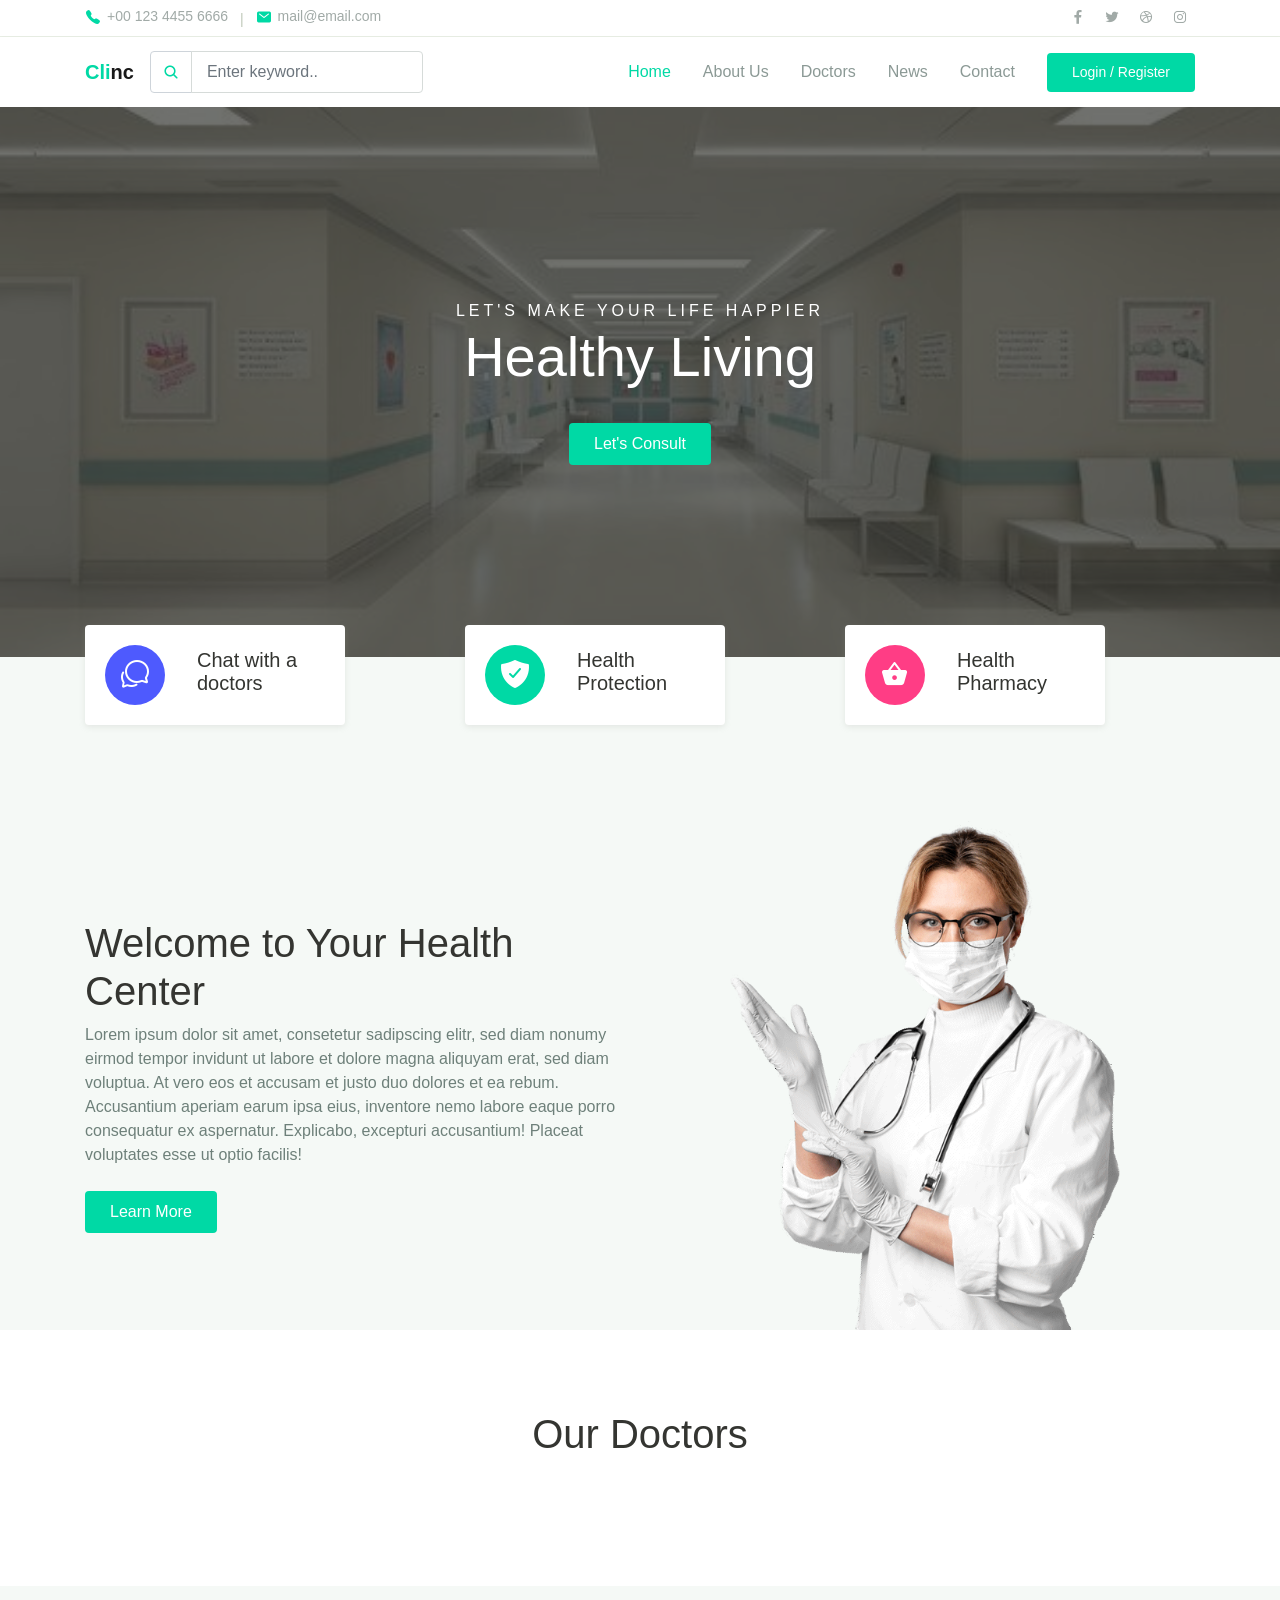
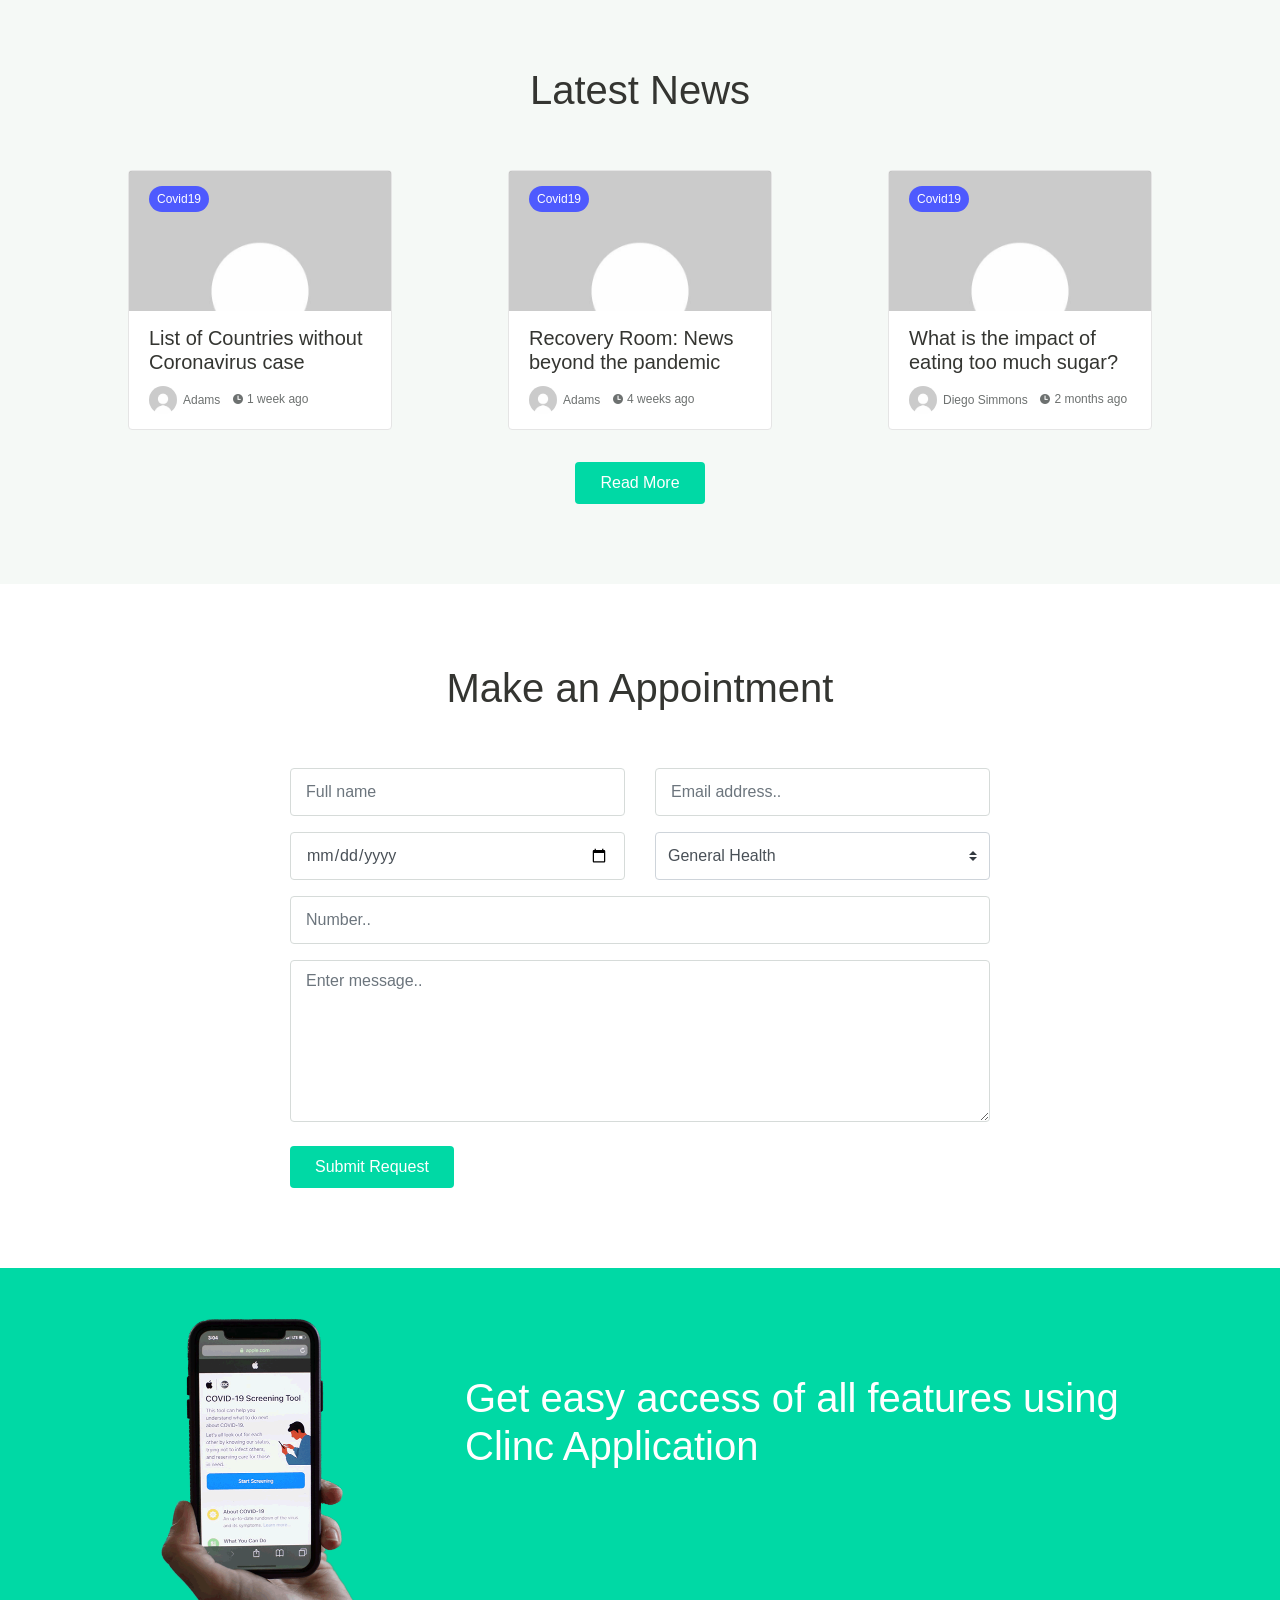
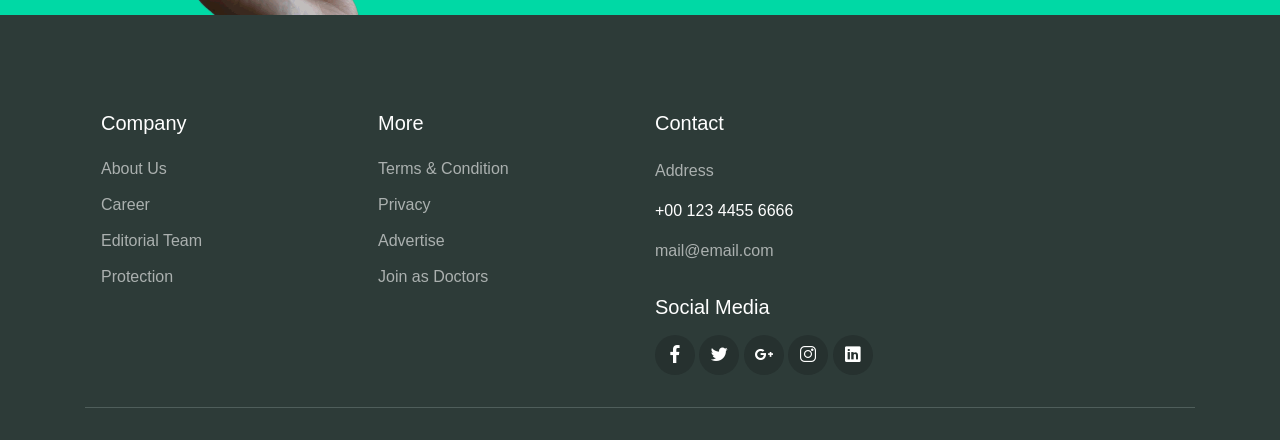
==== index.html @ 7d0ccd06 "Clinc" ====
<!DOCTYPE html>
<html lang="en">
<head>
  <meta charset="UTF-8">
  <meta name="viewport" content="width=device-width, initial-scale=1.0">

  <meta http-equiv="X-UA-Compatible" content="ie=edge">


  <title>Clinc</title>

  <link rel="stylesheet" href="./assets/css/maicons.css">

  <link rel="stylesheet" href="./assets/css/bootstrap.css">

  <link rel="stylesheet" href="./assets/vendor/owl-carousel/css/owl.carousel.css">

  <link rel="stylesheet" href="./assets/vendor/animate/animate.css">

  <link rel="stylesheet" href="./assets/css/theme.css">
</head>
<body>

  <!-- Back to top button -->
  <div class="back-to-top"></div>

  <header>
    <div class="topbar">
      <div class="container">
        <div class="row">
          <div class="col-sm-8 text-sm">
            <div class="site-info">
              <a href="#"><span class="mai-call text-primary"></span> +00 123 4455 6666</a>
              <span class="divider">|</span>
              <a href="#"><span class="mai-mail text-primary"></span> mail@email.com</a>
            </div>
          </div>
          <div class="col-sm-4 text-right text-sm">
            <div class="social-mini-button">
              <a href="#"><span class="mai-logo-facebook-f"></span></a>
              <a href="#"><span class="mai-logo-twitter"></span></a>
              <a href="#"><span class="mai-logo-dribbble"></span></a>
              <a href="#"><span class="mai-logo-instagram"></span></a>
            </div>
          </div>
        </div> <!-- .row -->
      </div> <!-- .container -->
    </div> <!-- .topbar -->

    <nav class="navbar navbar-expand-lg navbar-light shadow-sm">
      <div class="container">
        <a class="navbar-brand" href="#"><span class="text-primary">Cli</span>nc</a>

        <form action="#">
          <div class="input-group input-navbar">
            <div class="input-group-prepend">
              <span class="input-group-text" id="icon-addon1"><span class="mai-search"></span></span>
            </div>
            <input type="text" class="form-control" placeholder="Enter keyword.." aria-label="Username" aria-describedby="icon-addon1">
          </div>
        </form>

        <button class="navbar-toggler" type="button" data-toggle="collapse" data-target="#navbarSupport" aria-controls="navbarSupport" aria-expanded="false" aria-label="Toggle navigation">
          <span class="navbar-toggler-icon"></span>
        </button>

        <div class="collapse navbar-collapse" id="navbarSupport">
          <ul class="navbar-nav ml-auto">
            <li class="nav-item active">
              <a class="nav-link" href="index.html">Home</a>
            </li>
            <li class="nav-item">
              <a class="nav-link" href="#">About Us</a>
            </li>
            <li class="nav-item">
              <a class="nav-link" href="#" >Doctors</a>
            </li>
            <li class="nav-item">
              <a class="nav-link" href="#">News</a>
            </li>
            <li class="nav-item">
              <a class="nav-link" href="#">Contact</a>
            </li>
            <li class="nav-item">
              <a class="btn btn-primary ml-lg-3" href="#">Login / Register</a>
            </li>
          </ul>
        </div> <!-- .navbar-collapse -->
      </div> <!-- .container -->
    </nav>
  </header>

  <div class="page-hero bg-image overlay-dark" style="background-image: url(./assets/img/clinc.jpg);">
    <div class="hero-section">
      <div class="container text-center wow zoomIn">
        <span class="subhead">Let's make your life happier</span>
        <h1 class="display-4">Healthy Living</h1>
        <a href="#" class="btn btn-primary">Let's Consult</a>
      </div>
    </div>
  </div>


  <div class="bg-light">
    <div class="page-section py-3 mt-md-n5 custom-index">
      <div class="container">
        <div class="row justify-content-center">
          <div class="col-md-4 py-3 py-md-0">
            <div class="card-service wow fadeInUp">
              <div class="circle-shape bg-secondary text-white">
                <span class="mai-chatbubbles-outline"></span>
              </div>
              <p><span>Chat</span> with a doctors</p>
            </div>
          </div>
          <div class="col-md-4 py-3 py-md-0">
            <div class="card-service wow fadeInUp">
              <div class="circle-shape bg-primary text-white">
                <span class="mai-shield-checkmark"></span>
              </div>
              <p>Health Protection</p>
            </div>
          </div>
          <div class="col-md-4 py-3 py-md-0">
            <div class="card-service wow fadeInUp">
              <div class="circle-shape bg-accent text-white">
                <span class="mai-basket"></span>
              </div>
              <p>Health Pharmacy</p>
            </div>
          </div>
        </div>
      </div>
    </div> <!-- .page-section -->

    <div class="page-section pb-0">
      <div class="container">
        <div class="row align-items-center">
          <div class="col-lg-6 py-3 wow fadeInUp">
            <h1>Welcome to Your Health <br> Center</h1>
            <p class="text-grey mb-4">Lorem ipsum dolor sit amet, consetetur sadipscing elitr, sed diam nonumy eirmod tempor invidunt ut labore et dolore magna aliquyam erat, sed diam voluptua. At vero eos et accusam et justo duo dolores et ea rebum. Accusantium aperiam earum ipsa eius, inventore nemo labore eaque porro consequatur ex aspernatur. Explicabo, excepturi accusantium! Placeat voluptates esse ut optio facilis!</p>
            <a href="#" class="btn btn-primary">Learn More</a>
          </div>
          <div class="col-lg-6 wow fadeInRight" data-wow-delay="400ms">
            <div class="img-place custom-img-1">
              <img src="./assets/img/bg-doctor.png" alt="">
            </div>
          </div>
        </div>
      </div>
    </div> <!-- .bg-light -->
  </div> <!-- .bg-light -->

  <div class="page-section">
    <div class="container">
      <h1 class="text-center mb-5 wow fadeInUp">Our Doctors</h1>

      <div class="owl-carousel wow fadeInUp" id="doctorSlideshow">
        <div class="item">
          <div class="card-doctor">
            <div class="header">
              <img src="./assets/img/There's Nothing Progressive About Physician-Assisted Suicide.jpg" alt="">
              <div class="meta">
                <a href="#"><span class="mai-call"></span></a>
                <a href="#"><span class="mai-logo-whatsapp"></span></a>
              </div>
            </div>
            <div class="body">
              <p class="text-xl mb-0">Dr.Name</p>
              <span class="text-sm text-grey">Cardiology</span>
            </div>
          </div>
        </div>
        <div class="item">
          <div class="card-doctor">
            <div class="header">
              <img src="./assets/img/There's Nothing Progressive About Physician-Assisted Suicide.jpg" alt="">
              <div class="meta">
                <a href="#"><span class="mai-call"></span></a>
                <a href="#"><span class="mai-logo-whatsapp"></span></a>
              </div>
            </div>
            <div class="body">
              <p class="text-xl mb-0">Dr. Name</p>
              <span class="text-sm text-grey">Dental</span>
            </div>
          </div>
        </div>
        <div class="item">
          <div class="card-doctor">
            <div class="header">
              <img src="./assets/img/There's Nothing Progressive About Physician-Assisted Suicide.jpg" alt="">
              <div class="meta">
                <a href="#"><span class="mai-call"></span></a>
                <a href="#"><span class="mai-logo-whatsapp"></span></a>
              </div>
            </div>
            <div class="body">
              <p class="text-xl mb-0">Dr. Name</p>
              <span class="text-sm text-grey">General Health</span>
            </div>
          </div>
        </div>
        <div class="item">
          <div class="card-doctor">
            <div class="header">
              <img src="./assets/img/There's Nothing Progressive About Physician-Assisted Suicide.jpg" alt="">
              <div class="meta">
                <a href="#"><span class="mai-call"></span></a>
                <a href="#"><span class="mai-logo-whatsapp"></span></a>
              </div>
            </div>
            <div class="body">
              <p class="text-xl mb-0">Dr. Name</p>
              <span class="text-sm text-grey">General Health</span>
            </div>
          </div>
        </div>
        <div class="item">
          <div class="card-doctor">
            <div class="header">
              <img src="./assets/img/There's Nothing Progressive About Physician-Assisted Suicide.jpg" alt="">
              <div class="meta">
                <a href="#"><span class="mai-call"></span></a>
                <a href="#"><span class="mai-logo-whatsapp"></span></a>
              </div>
            </div>
            <div class="body">
              <p class="text-xl mb-0">Dr. Name</p>
              <span class="text-sm text-grey">General Health</span>
            </div>
          </div>
        </div>
      </div>
    </div>
  </div>

  <div class="page-section bg-light">
    <div class="container">
      <h1 class="text-center wow fadeInUp">Latest News</h1>
      <div class="row mt-5">
        <div class="col-lg-4 py-2 wow zoomIn">
          <div class="card-blog">
            <div class="header">
              <div class="post-category">
                <a href="#">Covid19</a>
              </div>
              <a href="#" class="post-thumb">
                <img src="./assets/img/profile.jfif" alt="">
              </a>
            </div>
            <div class="body">
              <h5 class="post-title"><a href="#">List of Countries without Coronavirus case</a></h5>
              <div class="site-info">
                <div class="avatar mr-2">
                  <div class="avatar-img">
                    <img src="./assets/img/profile.jfif" alt="">
                  </div>
                  <span> Adams</span>
                </div>
                <span class="mai-time"></span> 1 week ago
              </div>
            </div>
          </div>
        </div>
        <div class="col-lg-4 py-2 wow zoomIn">
          <div class="card-blog">
            <div class="header">
              <div class="post-category">
                <a href="#">Covid19</a>
              </div>
              <a href="#" class="post-thumb">
                <img src="./assets/img/profile.jfif" alt="">
              </a>
            </div>
            <div class="body">
              <h5 class="post-title"><a href="#">Recovery Room: News beyond the pandemic</a></h5>
              <div class="site-info">
                <div class="avatar mr-2">
                  <div class="avatar-img">
                    <img src="./assets/img/profile.jfif" alt="">
                  </div>
                  <span>Adams</span>
                </div>
                <span class="mai-time"></span> 4 weeks ago
              </div>
            </div>
          </div>
        </div>
        <div class="col-lg-4 py-2 wow zoomIn">
          <div class="card-blog">
            <div class="header">
              <div class="post-category">
                <a href="#">Covid19</a>
              </div>
              <a href="#" class="post-thumb">
                <img src="./assets/img/profile.jfif" alt="">
              </a>
            </div>
            <div class="body">
              <h5 class="post-title"><a href="#">What is the impact of eating too much sugar?</a></h5>
              <div class="site-info">
                <div class="avatar mr-2">
                  <div class="avatar-img">
                    <img src="./assets/img/profile.jfif" alt="">
                  </div>
                  <span>Diego Simmons</span>
                </div>
                <span class="mai-time"></span> 2 months ago
              </div>
            </div>
          </div>
        </div>

        <div class="col-12 text-center mt-4 wow zoomIn">
          <a href="#" class="btn btn-primary">Read More</a>
        </div>

      </div>
    </div>
  </div> <!-- .page-section -->

  <div class="page-section">
    <div class="container">
      <h1 class="text-center wow fadeInUp">Make an Appointment</h1>

      <form class="main-form">
        <div class="row mt-5 ">
          <div class="col-12 col-sm-6 py-2 wow fadeInLeft">
            <input type="text" class="form-control" placeholder="Full name">
          </div>
          <div class="col-12 col-sm-6 py-2 wow fadeInRight">
            <input type="text" class="form-control" placeholder="Email address..">
          </div>
          <div class="col-12 col-sm-6 py-2 wow fadeInLeft" data-wow-delay="300ms">
            <input type="date" class="form-control">
          </div>
          <div class="col-12 col-sm-6 py-2 wow fadeInRight" data-wow-delay="300ms">
            <select name="departement" id="departement" class="custom-select">
              <option value="general">General Health</option>
              <option value="cardiology">Cardiology</option>
              <option value="dental">Dental</option>
              <option value="neurology">Neurology</option>
              <option value="orthopaedics">Orthopaedics</option>
            </select>
          </div>
          <div class="col-12 py-2 wow fadeInUp" data-wow-delay="300ms">
            <input type="text" class="form-control" placeholder="Number..">
          </div>
          <div class="col-12 py-2 wow fadeInUp" data-wow-delay="300ms">
            <textarea name="message" id="message" class="form-control" rows="6" placeholder="Enter message.."></textarea>
          </div>
        </div>

        <button type="submit" class="btn btn-primary mt-3 wow zoomIn">Submit Request</button>
      </form>
    </div>
  </div> <!-- .page-section -->

  <div class="page-section banner-home bg-image" style="background-image: url(./assets/img/banner-pattern.svg);">
    <div class="container py-5 py-lg-0">
      <div class="row align-items-center">
        <div class="col-lg-4 wow zoomIn">
          <div class="img-banner d-none d-lg-block">
            <img src="./assets/img/mobile_app.png" alt="">
          </div>
        </div>
        <div class="col-lg-8 wow fadeInRight">
          <h1 class="font-weight-normal mb-3">Get easy access of all features using Clinc Application</h1>
          <a href="#"><img src="./assets/img/google_play.svg" alt=""></a>
          <a href="#" class="ml-2"><img src="./assets/img/app_store.svg" alt=""></a>
        </div>
      </div>
    </div>
  </div> <!-- .banner-home -->

  <footer class="page-footer">
    <div class="container">
      <div class="row px-md-3">
        <div class="col-sm-6 col-lg-3 py-3">
          <h5>Company</h5>
          <ul class="footer-menu">
            <li><a href="#">About Us</a></li>
            <li><a href="#">Career</a></li>
            <li><a href="#">Editorial Team</a></li>
            <li><a href="#">Protection</a></li>
          </ul>
        </div>
        <div class="col-sm-6 col-lg-3 py-3">
          <h5>More</h5>
          <ul class="footer-menu">
            <li><a href="#">Terms & Condition</a></li>
            <li><a href="#">Privacy</a></li>
            <li><a href="#">Advertise</a></li>
            <li><a href="#">Join as Doctors</a></li>
          </ul>
        </div>
       
        <div class="col-sm-6 col-lg-3 py-3">
          <h5>Contact</h5>
          <p class="footer-link mt-2">Address</p>
          <p>+00 123 4455 6666 </p>
          <a href="#" class="footer-link">mail@email.com</a>

          <h5 class="mt-3">Social Media</h5>
          <div class="footer-sosmed mt-3">
            <a href="#" ><span class="mai-logo-facebook-f"></span></a>
            <a href="#" ><span class="mai-logo-twitter"></span></a>
            <a href="#" ><span class="mai-logo-google-plus-g"></span></a>
            <a href="#" ><span class="mai-logo-instagram"></span></a>
            <a href="#" ><span class="mai-logo-linkedin"></span></a>
          </div>
        </div>
      </div>

      <hr>

   
    </div>
  </footer>

<script src="./assets/js/jquery-3.5.1.min.js"></script>

<script src="./assets/js/bootstrap.bundle.min.js"></script>

<script src="./assets/vendor/owl-carousel/js/owl.carousel.min.js"></script>

<script src="./assets/vendor/wow/wow.min.js"></script>

<script src="./assets/js/theme.js"></script>
  
</body>
</html>
---- assets/css/maicons.css ----
@font-face {
  font-family: 'maicons';
  src:  url('../fonts/maicons.eot?c9nlkl');
  src:  url('../fonts/maicons.eot?c9nlkl#iefix') format('embedded-opentype'),
    url('../fonts/maicons.ttf?c9nlkl') format('truetype'),
    url('../fonts/maicons.woff?c9nlkl') format('woff'),
    url('../fonts/maicons.svg?c9nlkl#maicons') format('svg');
  font-weight: normal;
  font-style: normal;
  font-display: block;
}

[class^="mai-"], [class*=" mai-"] {
  /* use !important to prevent issues with browser extensions that change fonts */
  font-family: 'maicons' !important;
  speak: none;
  font-style: normal;
  font-weight: normal;
  font-variant: normal;
  text-transform: none;
  line-height: 1;

  /* Better Font Rendering =========== */
  -webkit-font-smoothing: antialiased;
  -moz-osx-font-smoothing: grayscale;
}

.mai-add:before {
  content: "\e900";
}
.mai-add-circle:before {
  content: "\e901";
}
.mai-add-circle-outline:before {
  content: "\e902";
}
.mai-airplane:before {
  content: "\e903";
}
.mai-airplane-outline:before {
  content: "\e904";
}
.mai-alarm:before {
  content: "\e905";
}
.mai-alarm-outline:before {
  content: "\e906";
}
.mai-albums:before {
  content: "\e907";
}
.mai-albums-outline:before {
  content: "\e908";
}
.mai-alert:before {
  content: "\e909";
}
.mai-alert-circle:before {
  content: "\e90a";
}
.mai-alert-circle-outline:before {
  content: "\e90b";
}
.mai-analytics:before {
  content: "\e90c";
}
.mai-analytics-outline:before {
  content: "\e90d";
}
.mai-aperture:before {
  content: "\e90e";
}
.mai-aperture-outline:before {
  content: "\e90f";
}
.mai-apps:before {
  content: "\e910";
}
.mai-apps-outline:before {
  content: "\e911";
}
.mai-archive:before {
  content: "\e912";
}
.mai-archive-outline:before {
  content: "\e913";
}
.mai-arrow-back:before {
  content: "\e914";
}
.mai-arrow-back-circle:before {
  content: "\e915";
}
.mai-arrow-back-circle-outline:before {
  content: "\e916";
}
.mai-arrow-down:before {
  content: "\e917";
}
.mai-arrow-down-circle:before {
  content: "\e918";
}
.mai-arrow-down-circle-outline:before {
  content: "\e919";
}
.mai-arrow-forward:before {
  content: "\e91a";
}
.mai-arrow-forward-circle:before {
  content: "\e91b";
}
.mai-arrow-forward-circle-outline:before {
  content: "\e91c";
}
.mai-arrow-redo:before {
  content: "\e91d";
}
.mai-arrow-redo-circle:before {
  content: "\e91e";
}
.mai-arrow-redo-circle-outline:before {
  content: "\e91f";
}
.mai-arrow-redo-outline:before {
  content: "\e920";
}
.mai-arrow-undo:before {
  content: "\e921";
}
.mai-arrow-undo-circle:before {
  content: "\e922";
}
.mai-arrow-undo-circle-outline:before {
  content: "\e923";
}
.mai-arrow-undo-outline:before {
  content: "\e924";
}
.mai-arrow-up:before {
  content: "\e925";
}
.mai-arrow-up-circle:before {
  content: "\e926";
}
.mai-arrow-up-circle-outline:before {
  content: "\e927";
}
.mai-at:before {
  content: "\e928";
}
.mai-at-circle:before {
  content: "\e929";
}
.mai-at-circle-outline:before {
  content: "\e92a";
}
.mai-attach:before {
  content: "\e92b";
}
.mai-attach-outline:before {
  content: "\e92c";
}
.mai-backspace:before {
  content: "\e92d";
}
.mai-backspace-outline:before {
  content: "\e92e";
}
.mai-bandage:before {
  content: "\e92f";
}
.mai-bandage-outline:before {
  content: "\e930";
}
.mai-bar-chart:before {
  content: "\e932";
}
.mai-bar-chart-outline:before {
  content: "\e933";
}
.mai-barbell:before {
  content: "\e931";
}
.mai-barcode:before {
  content: "\e934";
}
.mai-barcode-outline:before {
  content: "\e935";
}
.mai-baseball:before {
  content: "\e936";
}
.mai-baseball-outline:before {
  content: "\e937";
}
.mai-basket:before {
  content: "\e938";
}
.mai-basket-outline:before {
  content: "\e93b";
}
.mai-basketball:before {
  content: "\e939";
}
.mai-basketball-outline:before {
  content: "\e93a";
}
.mai-battery-charging:before {
  content: "\e93c";
}
.mai-battery-dead:before {
  content: "\e93d";
}
.mai-battery-full:before {
  content: "\e93e";
}
.mai-battery-half:before {
  content: "\e93f";
}
.mai-beaker:before {
  content: "\e940";
}
.mai-beaker-outline:before {
  content: "\e941";
}
.mai-bed:before {
  content: "\e942";
}
.mai-bed-outline:before {
  content: "\e943";
}
.mai-beer:before {
  content: "\e944";
}
.mai-beer-outline:before {
  content: "\e945";
}
.mai-bicycle:before {
  content: "\e946";
}
.mai-bluetooth:before {
  content: "\e947";
}
.mai-boat:before {
  content: "\e948";
}
.mai-boat-outline:before {
  content: "\e949";
}
.mai-body:before {
  content: "\e94a";
}
.mai-body-outline:before {
  content: "\e94b";
}
.mai-bonfire:before {
  content: "\e94c";
}
.mai-bonfire-outline:before {
  content: "\e94d";
}
.mai-book:before {
  content: "\e94e";
}
.mai-book-outline:before {
  content: "\e953";
}
.mai-bookmark:before {
  content: "\e94f";
}
.mai-bookmark-outline:before {
  content: "\e950";
}
.mai-bookmarks:before {
  content: "\e951";
}
.mai-bookmarks-outline:before {
  content: "\e952";
}
.mai-briefcase:before {
  content: "\e954";
}
.mai-briefcase-outline:before {
  content: "\e955";
}
.mai-browsers:before {
  content: "\e956";
}
.mai-browsers-outline:before {
  content: "\e957";
}
.mai-brush:before {
  content: "\e958";
}
.mai-brush-outline:before {
  content: "\e959";
}
.mai-bug:before {
  content: "\e95a";
}
.mai-bug-outline:before {
  content: "\e95b";
}
.mai-build:before {
  content: "\e95c";
}
.mai-build-outline:before {
  content: "\e95d";
}
.mai-bulb:before {
  content: "\e95e";
}
.mai-bulb-outline:before {
  content: "\e95f";
}
.mai-bus:before {
  content: "\e960";
}
.mai-bus-outline:before {
  content: "\e963";
}
.mai-business:before {
  content: "\e961";
}
.mai-business-outline:before {
  content: "\e962";
}
.mai-cafe:before {
  content: "\e964";
}
.mai-cafe-outline:before {
  content: "\e965";
}
.mai-calculator:before {
  content: "\e966";
}
.mai-calculator-outline:before {
  content: "\e967";
}
.mai-calendar:before {
  content: "\e968";
}
.mai-calendar-outline:before {
  content: "\e969";
}
.mai-call:before {
  content: "\e96a";
}
.mai-call-outline:before {
  content: "\e96b";
}
.mai-camera:before {
  content: "\e96c";
}
.mai-camera-outline:before {
  content: "\e96d";
}
.mai-camera-reverse:before {
  content: "\e96e";
}
.mai-camera-reverse-outline:before {
  content: "\e96f";
}
.mai-car:before {
  content: "\e970";
}
.mai-car-outline:before {
  content: "\e97f";
}
.mai-car-sport:before {
  content: "\e980";
}
.mai-car-sport-outline:before {
  content: "\e981";
}
.mai-card:before {
  content: "\e971";
}
.mai-card-outline:before {
  content: "\e972";
}
.mai-caret-back:before {
  content: "\e973";
}
.mai-caret-back-circle:before {
  content: "\e974";
}
.mai-caret-back-circle-outline:before {
  content: "\e975";
}
.mai-caret-down:before {
  content: "\e976";
}
.mai-caret-down-circle:before {
  content: "\e977";
}
.mai-caret-down-circle-outline:before {
  content: "\e978";
}
.mai-caret-forward:before {
  content: "\e979";
}
.mai-caret-forward-circle:before {
  content: "\e97a";
}
.mai-caret-forward-circle-outline:before {
  content: "\e97b";
}
.mai-caret-up:before {
  content: "\e97c";
}
.mai-caret-up-circle:before {
  content: "\e97d";
}
.mai-caret-up-circle-outline:before {
  content: "\e97e";
}
.mai-cart:before {
  content: "\e982";
}
.mai-cart-outline:before {
  content: "\e983";
}
.mai-cash:before {
  content: "\e984";
}
.mai-cash-outline:before {
  content: "\e985";
}
.mai-chatbox:before {
  content: "\e986";
}
.mai-chatbox-ellipses:before {
  content: "\e987";
}
.mai-chatbox-ellipses-outline:before {
  content: "\e988";
}
.mai-chatbox-outline:before {
  content: "\e989";
}
.mai-chatbubble:before {
  content: "\e98a";
}
.mai-chatbubble-ellipses:before {
  content: "\e98b";
}
.mai-chatbubble-ellipses-outline:before {
  content: "\e98c";
}
.mai-chatbubble-outline:before {
  content: "\e98d";
}
.mai-chatbubbles:before {
  content: "\e98e";
}
.mai-chatbubbles-outline:before {
  content: "\e98f";
}
.mai-checkbox:before {
  content: "\e990";
}
.mai-checkbox-outline:before {
  content: "\e991";
}
.mai-checkmark:before {
  content: "\e992";
}
.mai-checkmark-circle:before {
  content: "\e993";
}
.mai-checkmark-circle-outline:before {
  content: "\e994";
}
.mai-checkmark-done:before {
  content: "\e995";
}
.mai-checkmark-done-circle:before {
  content: "\e996";
}
.mai-checkmark-done-circle-outline:before {
  content: "\e997";
}
.mai-chevron-back:before {
  content: "\e998";
}
.mai-chevron-back-circle:before {
  content: "\e999";
}
.mai-chevron-back-circle-outline:before {
  content: "\e99a";
}
.mai-chevron-down:before {
  content: "\e99b";
}
.mai-chevron-down-circle:before {
  content: "\e99c";
}
.mai-chevron-down-circle-outline:before {
  content: "\e99d";
}
.mai-chevron-forward:before {
  content: "\e99e";
}
.mai-chevron-forward-circle:before {
  content: "\e99f";
}
.mai-chevron-forward-circle-outline:before {
  content: "\e9a0";
}
.mai-chevron-up:before {
  content: "\e9a1";
}
.mai-chevron-up-circle:before {
  content: "\e9a2";
}
.mai-chevron-up-circle-outline:before {
  content: "\e9a3";
}
.mai-clipboard:before {
  content: "\e9a4";
}
.mai-clipboard-outline:before {
  content: "\e9a5";
}
.mai-close:before {
  content: "\e9a6";
}
.mai-close-circle:before {
  content: "\e9a7";
}
.mai-close-circle-outline:before {
  content: "\e9a8";
}
.mai-cloud:before {
  content: "\e9a9";
}
.mai-cloud-circle:before {
  content: "\e9aa";
}
.mai-cloud-circle-outline:before {
  content: "\e9ab";
}
.mai-cloud-done:before {
  content: "\e9ac";
}
.mai-cloud-done-outline:before {
  content: "\e9ad";
}
.mai-cloud-download:before {
  content: "\e9ae";
}
.mai-cloud-download-outline:before {
  content: "\e9af";
}
.mai-cloud-offline:before {
  content: "\e9b0";
}
.mai-cloud-offline-outline:before {
  content: "\e9b1";
}
.mai-cloud-outline:before {
  content: "\e9b2";
}
.mai-cloud-upload:before {
  content: "\e9b3";
}
.mai-cloud-upload-outline:before {
  content: "\e9b4";
}
.mai-cloudy:before {
  content: "\e9b5";
}
.mai-cloudy-night:before {
  content: "\e9b6";
}
.mai-cloudy-night-outline:before {
  content: "\e9b7";
}
.mai-cloudy-outline:before {
  content: "\e9b8";
}
.mai-code:before {
  content: "\e9b9";
}
.mai-code-download:before {
  content: "\e9ba";
}
.mai-code-slash:before {
  content: "\e9bb";
}
.mai-code-working:before {
  content: "\e9bc";
}
.mai-cog:before {
  content: "\e9bd";
}
.mai-color-fill:before {
  content: "\e9be";
}
.mai-color-fill-outline:before {
  content: "\e9bf";
}
.mai-color-filter:before {
  content: "\e9c0";
}
.mai-color-filter-outline:before {
  content: "\e9c1";
}
.mai-color-palette:before {
  content: "\e9c2";
}
.mai-color-palette-outline:before {
  content: "\e9c3";
}
.mai-color-wand:before {
  content: "\e9c4";
}
.mai-color-wand-outline:before {
  content: "\e9c5";
}
.mai-compass:before {
  content: "\e9c6";
}
.mai-compass-outline:before {
  content: "\e9c7";
}
.mai-construct:before {
  content: "\e9c8";
}
.mai-construct-outline:before {
  content: "\e9c9";
}
.mai-contract:before {
  content: "\e9ca";
}
.mai-contrast:before {
  content: "\e9cb";
}
.mai-copy:before {
  content: "\e9cc";
}
.mai-copy-outline:before {
  content: "\e9cd";
}
.mai-create:before {
  content: "\e9ce";
}
.mai-create-outline:before {
  content: "\e9cf";
}
.mai-crop:before {
  content: "\e9d0";
}
.mai-cube:before {
  content: "\e9d1";
}
.mai-cube-outline:before {
  content: "\e9d2";
}
.mai-cut:before {
  content: "\e9d3";
}
.mai-desktop:before {
  content: "\e9d4";
}
.mai-desktop-outline:before {
  content: "\e9d5";
}
.mai-disc:before {
  content: "\e9d6";
}
.mai-disc-outline:before {
  content: "\e9d7";
}
.mai-document:before {
  content: "\e9d8";
}
.mai-document-outline:before {
  content: "\e9d9";
}
.mai-document-text:before {
  content: "\e9dc";
}
.mai-document-text-outline:before {
  content: "\e9dd";
}
.mai-documents:before {
  content: "\e9da";
}
.mai-documents-outline:before {
  content: "\e9db";
}
.mai-download:before {
  content: "\e9de";
}
.mai-download-outline:before {
  content: "\e9df";
}
.mai-duplicate:before {
  content: "\e9e0";
}
.mai-duplicate-outline:before {
  content: "\e9e1";
}
.mai-ear:before {
  content: "\e9e2";
}
.mai-ear-outline:before {
  content: "\e9e3";
}
.mai-earth:before {
  content: "\e9e4";
}
.mai-earth-outline:before {
  content: "\e9e5";
}
.mai-easel:before {
  content: "\e9e6";
}
.mai-easel-outline:before {
  content: "\e9e7";
}
.mai-egg:before {
  content: "\e9e8";
}
.mai-egg-outline:before {
  content: "\e9e9";
}
.mai-ellipse:before {
  content: "\e9ea";
}
.mai-ellipse-outline:before {
  content: "\e9eb";
}
.mai-ellipsis-horizontal:before {
  content: "\e9ec";
}
.mai-ellipsis-horizontal-circle:before {
  content: "\e9ed";
}
.mai-ellipsis-vertical:before {
  content: "\e9ee";
}
.mai-ellipsis-vertical-circle:before {
  content: "\e9ef";
}
.mai-enter:before {
  content: "\e9f0";
}
.mai-enter-outline:before {
  content: "\e9f1";
}
.mai-exit:before {
  content: "\e9f2";
}
.mai-exit-outline:before {
  content: "\e9f3";
}
.mai-expand:before {
  content: "\e9f4";
}
.mai-eye:before {
  content: "\e9f5";
}
.mai-eye-off:before {
  content: "\e9f8";
}
.mai-eye-off-outline:before {
  content: "\e9f9";
}
.mai-eye-outline:before {
  content: "\e9fa";
}
.mai-eyedrop:before {
  content: "\e9f6";
}
.mai-eyedrop-outline:before {
  content: "\e9f7";
}
.mai-fast-food:before {
  content: "\e9fb";
}
.mai-fast-food-outline:before {
  content: "\e9fc";
}
.mai-female:before {
  content: "\e9fd";
}
.mai-file-tray:before {
  content: "\e9fe";
}
.mai-file-tray-full:before {
  content: "\e9ff";
}
.mai-file-tray-full-outline:before {
  content: "\ea00";
}
.mai-file-tray-outline:before {
  content: "\ea01";
}
.mai-film:before {
  content: "\ea02";
}
.mai-film-outline:before {
  content: "\ea03";
}
.mai-filter:before {
  content: "\ea04";
}
.mai-finger-print:before {
  content: "\ea05";
}
.mai-fitness:before {
  content: "\ea06";
}
.mai-fitness-outline:before {
  content: "\ea07";
}
.mai-flag:before {
  content: "\ea08";
}
.mai-flag-outline:before {
  content: "\ea09";
}
.mai-flame:before {
  content: "\ea0a";
}
.mai-flame-outline:before {
  content: "\ea0b";
}
.mai-flash:before {
  content: "\ea0c";
}
.mai-flash-off:before {
  content: "\ea0f";
}
.mai-flash-off-outline:before {
  content: "\ea10";
}
.mai-flash-outline:before {
  content: "\ea11";
}
.mai-flashlight:before {
  content: "\ea0d";
}
.mai-flashlight-outline:before {
  content: "\ea0e";
}
.mai-flask:before {
  content: "\ea12";
}
.mai-flask-outline:before {
  content: "\ea13";
}
.mai-flower:before {
  content: "\ea14";
}
.mai-flower-outline:before {
  content: "\ea15";
}
.mai-folder:before {
  content: "\ea16";
}
.mai-folder-open:before {
  content: "\ea17";
}
.mai-folder-open-outline:before {
  content: "\ea18";
}
.mai-folder-outline:before {
  content: "\ea19";
}
.mai-football:before {
  content: "\ea1a";
}
.mai-football-outline:before {
  content: "\ea1b";
}
.mai-funnel:before {
  content: "\ea1c";
}
.mai-funnel-outline:before {
  content: "\ea1d";
}
.mai-game-controller:before {
  content: "\ea1e";
}
.mai-game-controller-outline:before {
  content: "\ea1f";
}
.mai-gift:before {
  content: "\ea20";
}
.mai-gift-outline:before {
  content: "\ea21";
}
.mai-git-branch:before {
  content: "\ea22";
}
.mai-git-commit:before {
  content: "\ea23";
}
.mai-git-compare:before {
  content: "\ea24";
}
.mai-git-merge:before {
  content: "\ea25";
}
.mai-git-network:before {
  content: "\ea26";
}
.mai-git-pull-request:before {
  content: "\ea27";
}
.mai-glasses:before {
  content: "\ea28";
}
.mai-glasses-outline:before {
  content: "\ea29";
}
.mai-globe:before {
  content: "\ea2a";
}
.mai-globe-outline:before {
  content: "\ea2b";
}
.mai-golf:before {
  content: "\ea2c";
}
.mai-golf-outline:before {
  content: "\ea2d";
}
.mai-grid:before {
  content: "\ea2e";
}
.mai-grid-outline:before {
  content: "\ea2f";
}
.mai-hammer:before {
  content: "\ea30";
}
.mai-hammer-outline:before {
  content: "\ea31";
}
.mai-hand-left:before {
  content: "\ea32";
}
.mai-hand-left-outline:before {
  content: "\ea33";
}
.mai-hand-right:before {
  content: "\ea34";
}
.mai-hand-right-outline:before {
  content: "\ea35";
}
.mai-happy:before {
  content: "\ea36";
}
.mai-happy-outline:before {
  content: "\ea37";
}
.mai-hardware-chip:before {
  content: "\ea38";
}
.mai-hardware-chip-outline:before {
  content: "\ea39";
}
.mai-headset:before {
  content: "\ea3a";
}
.mai-headset-outline:before {
  content: "\ea3b";
}
.mai-heart:before {
  content: "\ea3c";
}
.mai-heart-circle:before {
  content: "\ea3d";
}
.mai-heart-circle-outline:before {
  content: "\ea3e";
}
.mai-heart-dislike:before {
  content: "\ea3f";
}
.mai-heart-dislike-circle:before {
  content: "\ea40";
}
.mai-heart-dislike-circle-outline:before {
  content: "\ea41";
}
.mai-heart-dislike-outline:before {
  content: "\ea42";
}
.mai-heart-half:before {
  content: "\ea43";
}
.mai-heart-half-outline:before {
  content: "\ea44";
}
.mai-heart-outline:before {
  content: "\ea45";
}
.mai-help:before {
  content: "\ea46";
}
.mai-help-buoy:before {
  content: "\ea47";
}
.mai-help-buoy-outline:before {
  content: "\ea48";
}
.mai-help-circle:before {
  content: "\ea49";
}
.mai-help-circle-outline:before {
  content: "\ea4a";
}
.mai-home:before {
  content: "\ea4b";
}
.mai-home-outline:before {
  content: "\ea4c";
}
.mai-hourglass:before {
  content: "\ea4d";
}
.mai-hourglass-outline:before {
  content: "\ea4e";
}
.mai-ice-cream:before {
  content: "\ea4f";
}
.mai-ice-cream-outline:before {
  content: "\ea50";
}
.mai-image:before {
  content: "\ea51";
}
.mai-image-outline:before {
  content: "\ea52";
}
.mai-images:before {
  content: "\ea53";
}
.mai-images-outline:before {
  content: "\ea54";
}
.mai-infinite:before {
  content: "\ea55";
}
.mai-information:before {
  content: "\ea56";
}
.mai-information-circle:before {
  content: "\ea57";
}
.mai-information-circle-outline:before {
  content: "\ea58";
}
.mai-journal:before {
  content: "\ea59";
}
.mai-journal-outline:before {
  content: "\ea5a";
}
.mai-key:before {
  content: "\ea5b";
}
.mai-key-outline:before {
  content: "\ea5c";
}
.mai-keypad:before {
  content: "\ea5d";
}
.mai-keypad-outline:before {
  content: "\ea5e";
}
.mai-language:before {
  content: "\ea5f";
}
.mai-laptop:before {
  content: "\ea60";
}
.mai-laptop-outline:before {
  content: "\ea61";
}
.mai-layers:before {
  content: "\ea62";
}
.mai-layers-outline:before {
  content: "\ea63";
}
.mai-leaf:before {
  content: "\ea64";
}
.mai-leaf-outline:before {
  content: "\ea65";
}
.mai-library:before {
  content: "\ea66";
}
.mai-library-outline:before {
  content: "\ea67";
}
.mai-link:before {
  content: "\ea68";
}
.mai-list:before {
  content: "\ea69";
}
.mai-list-circle:before {
  content: "\ea6a";
}
.mai-list-circle-outline:before {
  content: "\ea6b";
}
.mai-locate:before {
  content: "\ea6c";
}
.mai-location:before {
  content: "\ea6d";
}
.mai-location-outline:before {
  content: "\ea6e";
}
.mai-lock-closed:before {
  content: "\ea6f";
}
.mai-lock-closed-outline:before {
  content: "\ea70";
}
.mai-lock-open:before {
  content: "\ea71";
}
.mai-lock-open-outline:before {
  content: "\ea72";
}
.mai-log-in:before {
  content: "\ea73";
}
.mai-log-in-outline:before {
  content: "\ea74";
}
.mai-log-out:before {
  content: "\ea75";
}
.mai-log-out-outline:before {
  content: "\ea76";
}
.mai-logo-500px:before {
  content: "\ea8e";
}
.mai-logo-accessible-icon:before {
  content: "\eaef";
}
.mai-logo-accusoft:before {
  content: "\eba2";
}
.mai-logo-algolia:before {
  content: "\eba3";
}
.mai-logo-alipay:before {
  content: "\eba4";
}
.mai-logo-amazon:before {
  content: "\eba5";
}
.mai-logo-amplify:before {
  content: "\eba6";
}
.mai-logo-android:before {
  content: "\eba7";
}
.mai-logo-angular:before {
  content: "\eba8";
}
.mai-logo-apple:before {
  content: "\eba9";
}
.mai-logo-apple-appstore:before {
  content: "\ebaa";
}
.mai-logo-aws:before {
  content: "\ebab";
}
.mai-logo-behance:before {
  content: "\ebac";
}
.mai-logo-bitbucket:before {
  content: "\ebad";
}
.mai-logo-bitcoin:before {
  content: "\ebae";
}
.mai-logo-blackberry:before {
  content: "\ebaf";
}
.mai-logo-blogger:before {
  content: "\ebb0";
}
.mai-logo-buffer:before {
  content: "\ebb1";
}
.mai-logo-buysellads:before {
  content: "\ebb2";
}
.mai-logo-capacitor:before {
  content: "\ebb3";
}
.mai-logo-cc-amazon-pay:before {
  content: "\ebb4";
}
.mai-logo-cc-amex:before {
  content: "\ebb5";
}
.mai-logo-cc-apple-pay:before {
  content: "\ebb6";
}
.mai-logo-cc-diners-club:before {
  content: "\ebb7";
}
.mai-logo-cc-discover:before {
  content: "\ebb8";
}
.mai-logo-cc-jcb:before {
  content: "\ebb9";
}
.mai-logo-cc-mastercard:before {
  content: "\ebba";
}
.mai-logo-cc-paypal:before {
  content: "\ebbb";
}
.mai-logo-cc-stripe:before {
  content: "\ebbc";
}
.mai-logo-cc-visa:before {
  content: "\ebbd";
}
.mai-logo-chrome:before {
  content: "\ebbe";
}
.mai-logo-closed-captioning:before {
  content: "\ebbf";
}
.mai-logo-codepen:before {
  content: "\ebc0";
}
.mai-logo-cpanel:before {
  content: "\ebc1";
}
.mai-logo-creative-commons:before {
  content: "\ebc2";
}
.mai-logo-css3:before {
  content: "\ebc3";
}
.mai-logo-cuttlefish:before {
  content: "\ebc4";
}
.mai-logo-d-and-d:before {
  content: "\ebc5";
}
.mai-logo-dashcube:before {
  content: "\ebc6";
}
.mai-logo-designernews:before {
  content: "\ebc7";
}
.mai-logo-deviantart:before {
  content: "\ebc8";
}
.mai-logo-digg:before {
  content: "\ebc9";
}
.mai-logo-digital-ocean:before {
  content: "\ebca";
}
.mai-logo-discord:before {
  content: "\ebcb";
}
.mai-logo-discourse:before {
  content: "\ebcc";
}
.mai-logo-dochub:before {
  content: "\ebcd";
}
.mai-logo-docker:before {
  content: "\ebce";
}
.mai-logo-dribbble:before {
  content: "\ebcf";
}
.mai-logo-dropbox:before {
  content: "\ebd0";
}
.mai-logo-drupal:before {
  content: "\ebd1";
}
.mai-logo-dyalog:before {
  content: "\ebd2";
}
.mai-logo-earlybirds:before {
  content: "\ebd3";
}
.mai-logo-ebay:before {
  content: "\ebd4";
}
.mai-logo-edge:before {
  content: "\ebd5";
}
.mai-logo-electron:before {
  content: "\ebd6";
}
.mai-logo-elementor:before {
  content: "\ebd7";
}
.mai-logo-ello:before {
  content: "\ebd8";
}
.mai-logo-ember:before {
  content: "\ebd9";
}
.mai-logo-empire:before {
  content: "\ebda";
}
.mai-logo-envira:before {
  content: "\ebdb";
}
.mai-logo-erlang:before {
  content: "\ebdc";
}
.mai-logo-etsy:before {
  content: "\ebdd";
}
.mai-logo-euro:before {
  content: "\ebde";
}
.mai-logo-expeditedssl:before {
  content: "\ebdf";
}
.mai-logo-facebook:before {
  content: "\ebe0";
}
.mai-logo-facebook-f:before {
  content: "\ebe1";
}
.mai-logo-facebook-messenger:before {
  content: "\ebe2";
}
.mai-logo-firebase:before {
  content: "\ebe3";
}
.mai-logo-firefox:before {
  content: "\ebe4";
}
.mai-logo-flickr:before {
  content: "\ebe5";
}
.mai-logo-flipboard:before {
  content: "\ebe6";
}
.mai-logo-fly:before {
  content: "\ebe7";
}
.mai-logo-foursquare:before {
  content: "\ebe8";
}
.mai-logo-freebsd:before {
  content: "\ebe9";
}
.mai-logo-gg:before {
  content: "\ebea";
}
.mai-logo-git:before {
  content: "\ebeb";
}
.mai-logo-github:before {
  content: "\ebec";
}
.mai-logo-github-alt:before {
  content: "\ebed";
}
.mai-logo-gitlab:before {
  content: "\ebee";
}
.mai-logo-gitter:before {
  content: "\ebef";
}
.mai-logo-glide:before {
  content: "\ebf0";
}
.mai-logo-glide-g:before {
  content: "\ebf1";
}
.mai-logo-google:before {
  content: "\ebf2";
}
.mai-logo-google-drive:before {
  content: "\ebf3";
}
.mai-logo-google-play:before {
  content: "\ebf4";
}
.mai-logo-google-playstore:before {
  content: "\ebf5";
}
.mai-logo-google-plus:before {
  content: "\ebf6";
}
.mai-logo-google-plus-g:before {
  content: "\ebf7";
}
.mai-logo-google-wallet:before {
  content: "\ebf8";
}
.mai-logo-grunt:before {
  content: "\ebf9";
}
.mai-logo-gulp:before {
  content: "\ebfa";
}
.mai-logo-hackernews:before {
  content: "\ebfb";
}
.mai-logo-hotjar:before {
  content: "\ebfc";
}
.mai-logo-html5:before {
  content: "\ebfd";
}
.mai-logo-hubspot:before {
  content: "\ebfe";
}
.mai-logo-imdb:before {
  content: "\ebff";
}
.mai-logo-instagram:before {
  content: "\ec00";
}
.mai-logo-internet-explorer:before {
  content: "\ec01";
}
.mai-logo-ionic:before {
  content: "\ec02";
}
.mai-logo-ionitron:before {
  content: "\ec03";
}
.mai-logo-itunes:before {
  content: "\ec04";
}
.mai-logo-java:before {
  content: "\ec05";
}
.mai-logo-javascript:before {
  content: "\ec06";
}
.mai-logo-joomla:before {
  content: "\ec07";
}
.mai-logo-jsfiddle:before {
  content: "\ec08";
}
.mai-logo-keycdn:before {
  content: "\ec09";
}
.mai-logo-laravel:before {
  content: "\ec0a";
}
.mai-logo-lastfm:before {
  content: "\ec0b";
}
.mai-logo-leanpub:before {
  content: "\ec0c";
}
.mai-logo-less:before {
  content: "\ec0d";
}
.mai-logo-line:before {
  content: "\ec0e";
}
.mai-logo-linkedin:before {
  content: "\ec0f";
}
.mai-logo-linux:before {
  content: "\ec10";
}
.mai-logo-magento:before {
  content: "\ec11";
}
.mai-logo-mailchimp:before {
  content: "\ec12";
}
.mai-logo-markdown:before {
  content: "\ec13";
}
.mai-logo-maxcdn:before {
  content: "\ec14";
}
.mai-logo-medium:before {
  content: "\ec15";
}
.mai-logo-medium-m:before {
  content: "\ec16";
}
.mai-logo-meetup:before {
  content: "\ec17";
}
.mai-logo-microsoft:before {
  content: "\ec18";
}
.mai-logo-mix:before {
  content: "\ec19";
}
.mai-logo-mixcloud:before {
  content: "\ec1a";
}
.mai-logo-nodejs:before {
  content: "\ec1b";
}
.mai-logo-npm:before {
  content: "\ec1c";
}
.mai-logo-octocat:before {
  content: "\ec1d";
}
.mai-logo-opencart:before {
  content: "\ec1e";
}
.mai-logo-openid:before {
  content: "\ec1f";
}
.mai-logo-opera:before {
  content: "\ec20";
}
.mai-logo-patreon:before {
  content: "\ec21";
}
.mai-logo-paypal:before {
  content: "\ec22";
}
.mai-logo-php:before {
  content: "\ec23";
}
.mai-logo-pinterest:before {
  content: "\ec24";
}
.mai-logo-pinterest-p:before {
  content: "\ec25";
}
.mai-logo-playstation:before {
  content: "\ec26";
}
.mai-logo-product-hunt:before {
  content: "\ec27";
}
.mai-logo-pwa:before {
  content: "\ec28";
}
.mai-logo-python:before {
  content: "\ec29";
}
.mai-logo-qq:before {
  content: "\ec2a";
}
.mai-logo-quora:before {
  content: "\ec2b";
}
.mai-logo-react:before {
  content: "\ec2c";
}
.mai-logo-readme:before {
  content: "\ec2d";
}
.mai-logo-reddit:before {
  content: "\ec2e";
}
.mai-logo-researchgate:before {
  content: "\ec2f";
}
.mai-logo-rocketchat:before {
  content: "\ec30";
}
.mai-logo-rss:before {
  content: "\ec31";
}
.mai-logo-safari:before {
  content: "\ec32";
}
.mai-logo-sass:before {
  content: "\ec33";
}
.mai-logo-scribd:before {
  content: "\ec34";
}
.mai-logo-searchengin:before {
  content: "\ec35";
}
.mai-logo-sellcast:before {
  content: "\ec36";
}
.mai-logo-sellsy:before {
  content: "\ec37";
}
.mai-logo-skype:before {
  content: "\ec38";
}
.mai-logo-slack:before {
  content: "\ec39";
}
.mai-logo-slideshare:before {
  content: "\ec3a";
}
.mai-logo-snapchat:before {
  content: "\ec3b";
}
.mai-logo-soundcloud:before {
  content: "\ec3c";
}
.mai-logo-spotify:before {
  content: "\ec3d";
}
.mai-logo-squarespace:before {
  content: "\ec3e";
}
.mai-logo-stack-exchange:before {
  content: "\ec3f";
}
.mai-logo-stackoverflow:before {
  content: "\ec40";
}
.mai-logo-staylinked:before {
  content: "\ec41";
}
.mai-logo-steam:before {
  content: "\ec42";
}
.mai-logo-stencil:before {
  content: "\ec43";
}
.mai-logo-stripe:before {
  content: "\ec44";
}
.mai-logo-stripe-s:before {
  content: "\ec45";
}
.mai-logo-teamspeak:before {
  content: "\ec46";
}
.mai-logo-telegram:before {
  content: "\ec47";
}
.mai-logo-trello:before {
  content: "\ec48";
}
.mai-logo-tripadvisor:before {
  content: "\ec49";
}
.mai-logo-tumblr:before {
  content: "\ec4a";
}
.mai-logo-tux:before {
  content: "\ec4b";
}
.mai-logo-twitch:before {
  content: "\ec4c";
}
.mai-logo-twitter:before {
  content: "\ec4d";
}
.mai-logo-uber:before {
  content: "\ec4e";
}
.mai-logo-uikit:before {
  content: "\ec4f";
}
.mai-logo-usd:before {
  content: "\ec50";
}
.mai-logo-viacoin:before {
  content: "\ec51";
}
.mai-logo-viadeo:before {
  content: "\ec52";
}
.mai-logo-viber:before {
  content: "\ec53";
}
.mai-logo-vimeo:before {
  content: "\ec54";
}
.mai-logo-vk:before {
  content: "\ec55";
}
.mai-logo-vue:before {
  content: "\ec56";
}
.mai-logo-web-component:before {
  content: "\ec57";
}
.mai-logo-weebly:before {
  content: "\ec58";
}
.mai-logo-weibo:before {
  content: "\ec59";
}
.mai-logo-whatsapp:before {
  content: "\ec5a";
}
.mai-logo-whmcs:before {
  content: "\ec5b";
}
.mai-logo-wikipedia-w:before {
  content: "\ec5c";
}
.mai-logo-windows:before {
  content: "\ec5d";
}
.mai-logo-wix:before {
  content: "\ec5e";
}
.mai-logo-wordpress:before {
  content: "\ec5f";
}
.mai-logo-xbox:before {
  content: "\ec60";
}
.mai-logo-xing:before {
  content: "\ec61";
}
.mai-logo-yahoo:before {
  content: "\ec62";
}
.mai-logo-yen:before {
  content: "\ec63";
}
.mai-logo-youtube:before {
  content: "\ec64";
}
.mai-magnet:before {
  content: "\ea77";
}
.mai-magnet-outline:before {
  content: "\ea78";
}
.mai-mail:before {
  content: "\ea79";
}
.mai-mail-open:before {
  content: "\ea7a";
}
.mai-mail-open-outline:before {
  content: "\ea7b";
}
.mai-mail-outline:before {
  content: "\ea7c";
}
.mai-mail-unread:before {
  content: "\ea7d";
}
.mai-mail-unread-outline:before {
  content: "\ea7e";
}
.mai-male:before {
  content: "\ea7f";
}
.mai-male-female:before {
  content: "\ea80";
}
.mai-man:before {
  content: "\ea81";
}
.mai-man-outline:before {
  content: "\ea82";
}
.mai-map:before {
  content: "\ea83";
}
.mai-map-outline:before {
  content: "\ea84";
}
.mai-medal:before {
  content: "\ea85";
}
.mai-medal-outline:before {
  content: "\ea86";
}
.mai-medical:before {
  content: "\ea87";
}
.mai-medical-outline:before {
  content: "\ea88";
}
.mai-medkit:before {
  content: "\ea89";
}
.mai-medkit-outline:before {
  content: "\ea8a";
}
.mai-megaphone:before {
  content: "\ea8b";
}
.mai-megaphone-outline:before {
  content: "\ea8c";
}
.mai-menu:before {
  content: "\ea8d";
}
.mai-mic:before {
  content: "\ea8f";
}
.mai-mic-circle:before {
  content: "\ea90";
}
.mai-mic-circle-outline:before {
  content: "\ea91";
}
.mai-mic-off:before {
  content: "\ea92";
}
.mai-mic-off-circle:before {
  content: "\ea93";
}
.mai-mic-off-circle-outline:before {
  content: "\ea94";
}
.mai-mic-off-outline:before {
  content: "\ea95";
}
.mai-mic-outline:before {
  content: "\ea96";
}
.mai-moon:before {
  content: "\ea97";
}
.mai-moon-outline:before {
  content: "\ea98";
}
.mai-move:before {
  content: "\ea99";
}
.mai-musical-note:before {
  content: "\ea9a";
}
.mai-musical-note-outline:before {
  content: "\ea9b";
}
.mai-musical-notes:before {
  content: "\ea9c";
}
.mai-musical-notes-outline:before {
  content: "\ea9d";
}
.mai-navigate:before {
  content: "\ea9e";
}
.mai-navigate-circle:before {
  content: "\ea9f";
}
.mai-navigate-circle-outline:before {
  content: "\eaa0";
}
.mai-navigate-outline:before {
  content: "\eaa1";
}
.mai-newspaper:before {
  content: "\eaa2";
}
.mai-newspaper-outline:before {
  content: "\eaa3";
}
.mai-notifications:before {
  content: "\eaa4";
}
.mai-notifications-circle:before {
  content: "\eaa5";
}
.mai-notifications-circle-outline:before {
  content: "\eaa6";
}
.mai-notifications-off:before {
  content: "\eaa7";
}
.mai-notifications-off-circle:before {
  content: "\eaa8";
}
.mai-notifications-off-circle-outline:before {
  content: "\eaa9";
}
.mai-notifications-off-outline:before {
  content: "\eaaa";
}
.mai-notifications-outline:before {
  content: "\eaab";
}
.mai-nuclear:before {
  content: "\eaac";
}
.mai-nuclear-outline:before {
  content: "\eaad";
}
.mai-nutrition:before {
  content: "\eaae";
}
.mai-nutrition-outline:before {
  content: "\eaaf";
}
.mai-open:before {
  content: "\eab0";
}
.mai-open-outline:before {
  content: "\eab1";
}
.mai-options:before {
  content: "\eab2";
}
.mai-options-outline:before {
  content: "\eab3";
}
.mai-paper-plane:before {
  content: "\eab4";
}
.mai-paper-plane-outline:before {
  content: "\eab5";
}
.mai-partly-sunny:before {
  content: "\eab6";
}
.mai-partly-sunny-outline:before {
  content: "\eab7";
}
.mai-pause:before {
  content: "\eab8";
}
.mai-pause-circle:before {
  content: "\eab9";
}
.mai-pause-circle-outline:before {
  content: "\eaba";
}
.mai-paw:before {
  content: "\eabb";
}
.mai-paw-outline:before {
  content: "\eabc";
}
.mai-pencil:before {
  content: "\eabd";
}
.mai-people:before {
  content: "\eabe";
}
.mai-people-circle:before {
  content: "\eabf";
}
.mai-people-circle-outline:before {
  content: "\eac0";
}
.mai-people-outline:before {
  content: "\eac1";
}
.mai-person:before {
  content: "\eac2";
}
.mai-person-add:before {
  content: "\eac3";
}
.mai-person-add-outline:before {
  content: "\eac4";
}
.mai-person-circle:before {
  content: "\eac5";
}
.mai-person-circle-outline:before {
  content: "\eac6";
}
.mai-person-outline:before {
  content: "\eac7";
}
.mai-person-remove:before {
  content: "\eac8";
}
.mai-person-remove-outline:before {
  content: "\eac9";
}
.mai-phone-landscape:before {
  content: "\eaca";
}
.mai-phone-landscape-outline:before {
  content: "\eacb";
}
.mai-phone-portrait:before {
  content: "\eacc";
}
.mai-phone-portrait-outline:before {
  content: "\eacd";
}
.mai-pie-chart:before {
  content: "\eace";
}
.mai-pie-chart-outline:before {
  content: "\eacf";
}
.mai-pin:before {
  content: "\ead0";
}
.mai-pin-outline:before {
  content: "\ead1";
}
.mai-pint:before {
  content: "\ead2";
}
.mai-pint-outline:before {
  content: "\ead3";
}
.mai-pizza:before {
  content: "\ead4";
}
.mai-pizza-outline:before {
  content: "\ead5";
}
.mai-planet:before {
  content: "\ead6";
}
.mai-planet-outline:before {
  content: "\ead7";
}
.mai-play:before {
  content: "\ead8";
}
.mai-play-back:before {
  content: "\ead9";
}
.mai-play-back-circle:before {
  content: "\eada";
}
.mai-play-back-circle-outline:before {
  content: "\eadb";
}
.mai-play-back-outline:before {
  content: "\eadc";
}
.mai-play-circle:before {
  content: "\eadd";
}
.mai-play-circle-outline:before {
  content: "\eade";
}
.mai-play-forward:before {
  content: "\eadf";
}
.mai-play-forward-circle:before {
  content: "\eae0";
}
.mai-play-forward-circle-outline:before {
  content: "\eae1";
}
.mai-play-forward-outline:before {
  content: "\eae2";
}
.mai-play-outline:before {
  content: "\eae3";
}
.mai-play-skip-back:before {
  content: "\eae4";
}
.mai-play-skip-back-circle:before {
  content: "\eae5";
}
.mai-play-skip-back-circle-outline:before {
  content: "\eae6";
}
.mai-play-skip-back-outline:before {
  content: "\eae7";
}
.mai-play-skip-forward:before {
  content: "\eae8";
}
.mai-play-skip-forward-circle:before {
  content: "\eae9";
}
.mai-play-skip-forward-circle-outline:before {
  content: "\eaea";
}
.mai-play-skip-forward-outline:before {
  content: "\eaeb";
}
.mai-podium:before {
  content: "\eaec";
}
.mai-podium-outline:before {
  content: "\eaed";
}
.mai-power:before {
  content: "\eaee";
}
.mai-pricetag:before {
  content: "\eaf0";
}
.mai-pricetag-outline:before {
  content: "\eaf1";
}
.mai-pricetags:before {
  content: "\eaf2";
}
.mai-pricetags-outline:before {
  content: "\eaf3";
}
.mai-print:before {
  content: "\eaf4";
}
.mai-print-outline:before {
  content: "\eaf5";
}
.mai-pulse:before {
  content: "\eaf6";
}
.mai-pulse-outline:before {
  content: "\eaf7";
}
.mai-push:before {
  content: "\eaf8";
}
.mai-push-outline:before {
  content: "\eaf9";
}
.mai-qr-code:before {
  content: "\eafa";
}
.mai-qr-code-outline:before {
  content: "\eafb";
}
.mai-radio:before {
  content: "\eafc";
}
.mai-radio-button-off:before {
  content: "\eafd";
}
.mai-radio-button-on:before {
  content: "\eafe";
}
.mai-rainy:before {
  content: "\eaff";
}
.mai-rainy-outline:before {
  content: "\eb00";
}
.mai-reader:before {
  content: "\eb01";
}
.mai-reader-outline:before {
  content: "\eb02";
}
.mai-receipt:before {
  content: "\eb03";
}
.mai-receipt-outline:before {
  content: "\eb04";
}
.mai-recording:before {
  content: "\eb05";
}
.mai-recording-outline:before {
  content: "\eb06";
}
.mai-refresh:before {
  content: "\eb07";
}
.mai-refresh-circle:before {
  content: "\eb08";
}
.mai-refresh-circle-outline:before {
  content: "\eb09";
}
.mai-reload:before {
  content: "\eb0a";
}
.mai-reload-circle:before {
  content: "\eb0b";
}
.mai-reload-circle-outline:before {
  content: "\eb0c";
}
.mai-remove:before {
  content: "\eb0d";
}
.mai-remove-circle:before {
  content: "\eb0e";
}
.mai-remove-circle-outline:before {
  content: "\eb0f";
}
.mai-reorder-four:before {
  content: "\eb10";
}
.mai-reorder-three:before {
  content: "\eb11";
}
.mai-reorder-two:before {
  content: "\eb12";
}
.mai-repeat:before {
  content: "\eb13";
}
.mai-resize:before {
  content: "\eb14";
}
.mai-restaurant:before {
  content: "\eb15";
}
.mai-restaurant-outline:before {
  content: "\eb16";
}
.mai-return-down-back:before {
  content: "\eb17";
}
.mai-return-down-forward:before {
  content: "\eb18";
}
.mai-return-up-back:before {
  content: "\eb19";
}
.mai-return-up-forward:before {
  content: "\eb1a";
}
.mai-ribbon:before {
  content: "\eb1b";
}
.mai-ribbon-outline:before {
  content: "\eb1c";
}
.mai-rocket:before {
  content: "\eb1d";
}
.mai-rocket-outline:before {
  content: "\eb1e";
}
.mai-rose:before {
  content: "\eb1f";
}
.mai-rose-outline:before {
  content: "\eb20";
}
.mai-sad:before {
  content: "\eb21";
}
.mai-sad-outline:before {
  content: "\eb22";
}
.mai-save:before {
  content: "\eb23";
}
.mai-save-outline:before {
  content: "\eb24";
}
.mai-scan:before {
  content: "\eb25";
}
.mai-scan-circle:before {
  content: "\eb26";
}
.mai-scan-circle-outline:before {
  content: "\eb27";
}
.mai-school:before {
  content: "\eb28";
}
.mai-school-outline:before {
  content: "\eb29";
}
.mai-search:before {
  content: "\eb2a";
}
.mai-search-circle:before {
  content: "\eb2b";
}
.mai-search-circle-outline:before {
  content: "\eb2c";
}
.mai-send:before {
  content: "\eb2d";
}
.mai-send-outline:before {
  content: "\eb2e";
}
.mai-server:before {
  content: "\eb2f";
}
.mai-server-outline:before {
  content: "\eb30";
}
.mai-settings:before {
  content: "\eb31";
}
.mai-settings-outline:before {
  content: "\eb32";
}
.mai-shapes:before {
  content: "\eb33";
}
.mai-shapes-outline:before {
  content: "\eb34";
}
.mai-share:before {
  content: "\eb35";
}
.mai-share-outline:before {
  content: "\eb36";
}
.mai-share-social:before {
  content: "\eb37";
}
.mai-share-social-outline:before {
  content: "\eb38";
}
.mai-shield:before {
  content: "\eb39";
}
.mai-shield-checkmark:before {
  content: "\eb3a";
}
.mai-shield-checkmark-outline:before {
  content: "\eb3b";
}
.mai-shield-outline:before {
  content: "\eb3c";
}
.mai-shirt:before {
  content: "\eb3d";
}
.mai-shirt-outline:before {
  content: "\eb3e";
}
.mai-shuffle:before {
  content: "\eb3f";
}
.mai-skull:before {
  content: "\eb40";
}
.mai-skull-outline:before {
  content: "\eb41";
}
.mai-snow:before {
  content: "\eb42";
}
.mai-speedometer:before {
  content: "\eb43";
}
.mai-speedometer-outline:before {
  content: "\eb44";
}
.mai-square:before {
  content: "\eb45";
}
.mai-square-outline:before {
  content: "\eb46";
}
.mai-star:before {
  content: "\eb47";
}
.mai-star-half:before {
  content: "\eb48";
}
.mai-star-outline:before {
  content: "\eb49";
}
.mai-stats-chart:before {
  content: "\eb4a";
}
.mai-stats-chart-outline:before {
  content: "\eb4b";
}
.mai-stop:before {
  content: "\eb4c";
}
.mai-stop-circle:before {
  content: "\eb4d";
}
.mai-stop-circle-outline:before {
  content: "\eb4e";
}
.mai-stop-outline:before {
  content: "\eb4f";
}
.mai-stopwatch:before {
  content: "\eb50";
}
.mai-stopwatch-outline:before {
  content: "\eb51";
}
.mai-subway:before {
  content: "\eb52";
}
.mai-subway-outline:before {
  content: "\eb53";
}
.mai-sunny:before {
  content: "\eb54";
}
.mai-sunny-outline:before {
  content: "\eb55";
}
.mai-swap-horizontal:before {
  content: "\eb56";
}
.mai-swap-vertical:before {
  content: "\eb57";
}
.mai-sync:before {
  content: "\eb58";
}
.mai-sync-circle:before {
  content: "\eb59";
}
.mai-sync-circle-outline:before {
  content: "\eb5a";
}
.mai-tablet-landscape:before {
  content: "\eb5b";
}
.mai-tablet-landscape-outline:before {
  content: "\eb5c";
}
.mai-tablet-portrait:before {
  content: "\eb5d";
}
.mai-tablet-portrait-outline:before {
  content: "\eb5e";
}
.mai-tennisball:before {
  content: "\eb5f";
}
.mai-tennisball-outline:before {
  content: "\eb60";
}
.mai-terminal:before {
  content: "\eb61";
}
.mai-terminal-outline:before {
  content: "\eb62";
}
.mai-text:before {
  content: "\eb63";
}
.mai-thermometer:before {
  content: "\eb64";
}
.mai-thermometer-outline:before {
  content: "\eb65";
}
.mai-thumbs-down:before {
  content: "\eb66";
}
.mai-thumbs-down-outline:before {
  content: "\eb67";
}
.mai-thumbs-up:before {
  content: "\eb68";
}
.mai-thumbs-up-outline:before {
  content: "\eb69";
}
.mai-thunderstorm:before {
  content: "\eb6a";
}
.mai-thunderstorm-outline:before {
  content: "\eb6b";
}
.mai-time:before {
  content: "\eb6c";
}
.mai-time-outline:before {
  content: "\eb6d";
}
.mai-timer:before {
  content: "\eb6e";
}
.mai-timer-outline:before {
  content: "\eb6f";
}
.mai-today:before {
  content: "\eb70";
}
.mai-today-outline:before {
  content: "\eb71";
}
.mai-toggle:before {
  content: "\eb72";
}
.mai-toggle-outline:before {
  content: "\eb73";
}
.mai-trail-sign:before {
  content: "\eb74";
}
.mai-trail-sign-outline:before {
  content: "\eb75";
}
.mai-train:before {
  content: "\eb76";
}
.mai-train-outline:before {
  content: "\eb77";
}
.mai-transgender:before {
  content: "\eb78";
}
.mai-trash:before {
  content: "\eb79";
}
.mai-trash-bin:before {
  content: "\eb7a";
}
.mai-trash-bin-outline:before {
  content: "\eb7b";
}
.mai-trash-outline:before {
  content: "\eb7c";
}
.mai-trending-down:before {
  content: "\eb7d";
}
.mai-trending-up:before {
  content: "\eb7e";
}
.mai-triangle:before {
  content: "\eb7f";
}
.mai-triangle-outline:before {
  content: "\eb80";
}
.mai-trophy:before {
  content: "\eb81";
}
.mai-trophy-outline:before {
  content: "\eb82";
}
.mai-tv:before {
  content: "\eb83";
}
.mai-tv-outline:before {
  content: "\eb84";
}
.mai-umbrella:before {
  content: "\eb85";
}
.mai-umbrella-outline:before {
  content: "\eb86";
}
.mai-videocam:before {
  content: "\eb87";
}
.mai-videocam-outline:before {
  content: "\eb88";
}
.mai-volume-high:before {
  content: "\eb89";
}
.mai-volume-high-outline:before {
  content: "\eb8a";
}
.mai-volume-low:before {
  content: "\eb8b";
}
.mai-volume-low-outline:before {
  content: "\eb8c";
}
.mai-volume-medium:before {
  content: "\eb8d";
}
.mai-volume-medium-outline:before {
  content: "\eb8e";
}
.mai-volume-mute:before {
  content: "\eb8f";
}
.mai-volume-mute-outline:before {
  content: "\eb90";
}
.mai-volume-off:before {
  content: "\eb91";
}
.mai-volume-off-outline:before {
  content: "\eb92";
}
.mai-walk:before {
  content: "\eb93";
}
.mai-walk-outline:before {
  content: "\eb94";
}
.mai-wallet:before {
  content: "\eb95";
}
.mai-wallet-outline:before {
  content: "\eb96";
}
.mai-warning:before {
  content: "\eb97";
}
.mai-warning-outline:before {
  content: "\eb98";
}
.mai-watch:before {
  content: "\eb99";
}
.mai-watch-outline:before {
  content: "\eb9a";
}
.mai-water:before {
  content: "\eb9b";
}
.mai-water-outline:before {
  content: "\eb9c";
}
.mai-wifi:before {
  content: "\eb9d";
}
.mai-wine:before {
  content: "\eb9e";
}
.mai-wine-outline:before {
  content: "\eb9f";
}
.mai-woman:before {
  content: "\eba0";
}
.mai-woman-outline:before {
  content: "\eba1";
}
---- assets/css/theme.css ----
/*
  Template Name: One-health
  Template URI: https://macodeid.com/projects/one-health
  Copyright: MACode ID, https://macodeid.com/
  License: Creative Commons 4.0
  License URI: https://creativecommons.org/licenses/by/4.0/
  Version: 1.0
 */

:root {
  --primary: #00D9A5;
  --accent: #FF3D85;
  --secondary: #4E5AFE;
  --warning: #EED818;
  --info: #05B4E1;
  --danger: #FF4943;
  --success: #96C93D;
  --dark: #343531;
  --light: #F5F9F6;
  --cs: #596261;
  --grey: #6E807A;
}

body {
  font-family: "Source Sans Pro", sans-serif;
  line-height: 1.5;
  color: #343531;
}

a {
  color: #07be94;
  text-decoration: none;
  background-color: transparent;
}

a:hover {
  color: #03a882;
  text-decoration: underline;
}


.text-xs {
  font-size: 12px !important;
}

.text-sm {
  font-size: 14px !important;
}

.text-md {
  font-size: 1rem !important;
}

.text-lg {
  font-size: 18px !important;
}

.text-xl {
  font-size: 20px !important;
}

/* Color systems */
.bg-primary {
  background-color: #00D9A5 !important;
}

a.bg-primary:hover, a.bg-primary:focus {
  background-color: #07be94 !important;
}

.bg-accent {
  background-color: #FF3D85 !important;
}

a.bg-accent:hover, a.bg-accent:focus {
  background-color: #e93577 !important;
}

.bg-secondary {
  background-color: #4E5AFE !important;
}

a.bg-secondary:hover, a.bg-secondary:focus {
  background-color: #3d49f0 !important;
}

.bg-success {
  background-color: #96C93D !important;
}

a.bg-success:hover, a.bg-success:focus {
  background-color: #80b12d !important;
}

.bg-info {
  background-color: #05B4E1 !important;
}

a.bg-info:hover, a.bg-info:focus {
  background-color: #07a2c8 !important;
}

.bg-warning {
  background-color: #EED818 !important;
}

a.bg-warning:hover, a.bg-warning:focus {
  background-color: #d3bf0d !important;
}

.bg-danger {
  background-color: #FF4943 !important;
}

a.bg-danger:hover, a.bg-danger:focus {
  background-color: #e73832 !important;
}

.bg-grey {
  background-color: #6E807A !important;
}

a.bg-grey:hover, a.bg-grey:focus {
  background-color: #62726d !important;
}

.bg-light {
  background-color: #F5F9F6 !important;
}

a.bg-light:hover, a.bg-light:focus {
  background-color: #E1EBE8 !important;
}

.bg-dark {
  background-color: #343531 !important;
}

a.bg-dark:hover, a.bg-dark:focus {
  background-color: #1e1f1c !important;
}

.text-primary {
  color: #00D9A5 !important;
}

a.text-primary:hover, a.text-primary:focus {
  color: #07be94 !important;
}

.text-accent {
  color: #FF3D85 !important;
}

a.text-accent:hover, a.text-accent:focus {
  color: #e93577 !important;
}

.text-secondary {
  color: #4E5AFE !important;
}

a.text-secondary:hover, a.text-secondary:focus {
  color: #3d49f0 !important;
}

.text-success {
  color: #96C93D !important;
}

a.text-success:hover, a.text-success:focus {
  color: #80b12d !important;
}

.text-info {
  color: #05B4E1 !important;
}

a.text-info:hover, a.text-info:focus {
  color: #07a2c8 !important;
}

.text-warning {
  color: #EED818 !important;
}

a.text-warning:hover, a.text-warning:focus {
  color: #d3bf0d !important;
}

.text-danger {
  color: #FF4943 !important;
}

a.text-danger:hover, a.text-danger:focus {
  color: #e73832 !important;
}

.text-grey {
  color: #6E807A !important;
}

a.text-grey:hover, a.text-grey:focus {
  color: #62726d !important;
}

.text-light {
  color: #F5F9F6 !important;
}

a.text-light:hover, a.text-light:focus {
  color: #E1EBE8 !important;
}

.text-dark {
  color: #343531 !important;
}

a.text-dark:hover, a.text-dark:focus {
  color: #1e1f1c !important;
}

.text-body {
  color: #252921 !important;
}


.border-primary {
  border-color: #00D9A5 !important;
}

.border-secondary {
  border-color: #FF3D85 !important;
}

.border-success {
  border-color: #96C93D !important;
}

.border-info {
  border-color: #05B4E1 !important;
}

.border-warning {
  border-color: #EED818 !important;
}

.border-danger {
  border-color: #FF4943 !important;
}

.border-grey {
  border-color: #6E807A !important;
}

.border-light {
  border-color: #F5F9F6 !important;
}

.border-dark {
  border-color: #343531 !important;
}

/* Buttons */
.btn-primary {
  color: #fff;
  background-color: #00D9A5;
  border-color: transparent;
}

.btn-primary.disabled, .btn-primary:disabled {
  color: #fff;
  background-color: #07be94;
  border-color: transparent;
}

.btn-primary:not(:disabled):not(.disabled):active, .btn-primary:not(:disabled):not(.disabled).active,
.show > .btn-primary.dropdown-toggle {
  color: #fff;
  background-color: #00D9A5;
  border-color: #07be94;
}

.btn-primary:not(:disabled):not(.disabled):active:focus, .btn-primary:not(:disabled):not(.disabled).active:focus,
.show > .btn-primary.dropdown-toggle:focus {
  box-shadow: none;
}

.btn-accent {
  color: #fff;
  background-color: #FF3D85;
  border-color: transparent;
}

.btn-accent.disabled, .btn-accent:disabled {
  color: #fff;
  background-color: #e93577;
  border-color: transparent;
}

.btn-accent:not(:disabled):not(.disabled):active, .btn-accent:not(:disabled):not(.disabled).active,
.show > .btn-accent.dropdown-toggle {
  color: #fff;
  background-color: #FF3D85;
  border-color: #e93577;
}

.btn-accent:not(:disabled):not(.disabled):active:focus, .btn-accent:not(:disabled):not(.disabled).active:focus,
.show > .btn-accent.dropdown-toggle:focus {
  box-shadow: none;
}

.btn-secondary {
  color: #fff;
  background-color: #4E5AFE;
  border-color: transparent;
}

.btn-secondary.disabled, .btn-secondary:disabled {
  color: #fff;
  background-color: #3d49f0;
  border-color: transparent;
}

.btn-secondary:not(:disabled):not(.disabled):active, .btn-secondary:not(:disabled):not(.disabled).active,
.show > .btn-secondary.dropdown-toggle {
  color: #fff;
  background-color: #4E5AFE;
  border-color: #3d49f0;
}

.btn-secondary:not(:disabled):not(.disabled):active:focus, .btn-secondary:not(:disabled):not(.disabled).active:focus,
.show > .btn-secondary.dropdown-toggle:focus {
  box-shadow: none;
}

.btn-success {
  color: #fff;
  background-color: #96C93D;
  border-color: transparent;
}

.btn-success.disabled, .btn-success:disabled {
  color: #fff;
  background-color: #80b12d;
  border-color: transparent;
}

.btn-success:not(:disabled):not(.disabled):active, .btn-success:not(:disabled):not(.disabled).active,
.show > .btn-success.dropdown-toggle {
  color: #fff;
  background-color: #96C93D;
  border-color: #80b12d;
}

.btn-success:not(:disabled):not(.disabled):active:focus, .btn-success:not(:disabled):not(.disabled).active:focus,
.show > .btn-success.dropdown-toggle:focus {
  box-shadow: none;
}

.btn-info {
  color: #fff;
  background-color: #05B4E1;
  border-color: transparent;
}

.btn-info.disabled, .btn-info:disabled {
  color: #fff;
  background-color: #07a2c8;
  border-color: transparent;
}

.btn-info:not(:disabled):not(.disabled):active, .btn-info:not(:disabled):not(.disabled).active,
.show > .btn-info.dropdown-toggle {
  color: #fff;
  background-color: #05B4E1;
  border-color: #07a2c8;
}

.btn-info:not(:disabled):not(.disabled):active:focus, .btn-info:not(:disabled):not(.disabled).active:focus,
.show > .btn-info.dropdown-toggle:focus {
  box-shadow: none;
}

.btn-warning {
  color: #343531;
  background-color: #EED818;
  border-color: transparent;
}

.btn-warning.disabled, .btn-warning:disabled {
  color: #343531;
  background-color: #d3bf0d;
  border-color: transparent;
}

.btn-warning:not(:disabled):not(.disabled):active, .btn-warning:not(:disabled):not(.disabled).active,
.show > .btn-warning.dropdown-toggle {
  color: #343531;
  background-color: #EED818;
  border-color: #d3bf0d;
}

.btn-warning:not(:disabled):not(.disabled):active:focus, .btn-warning:not(:disabled):not(.disabled).active:focus,
.show > .btn-warning.dropdown-toggle:focus {
  box-shadow: none;
}

.btn-danger {
  color: #fff;
  background-color: #FF4943;
  border-color: transparent;
}

.btn-danger.disabled, .btn-danger:disabled {
  color: #fff;
  background-color: #e73832;
  border-color: transparent;
}

.btn-danger:not(:disabled):not(.disabled):active, .btn-danger:not(:disabled):not(.disabled).active,
.show > .btn-danger.dropdown-toggle {
  color: #fff;
  background-color: #FF4943;
  border-color: #e73832;
}

.btn-danger:not(:disabled):not(.disabled):active:focus, .btn-danger:not(:disabled):not(.disabled).active:focus,
.show > .btn-danger.dropdown-toggle:focus {
  box-shadow: none;
}

.btn-light {
  color: #343531;
  background-color: #F5F9F6;
  border-color: transparent;
}

.btn-light:hover {
  color: #343531;
  background-color: #E1EBE8;
  border-color: transparent;
}

.btn-light:focus, .btn-light.focus {
  color: #343531;
  background-color: #d5dfdc;
  border-color: transparent;
  box-shadow: none;
}

.btn-light.disabled, .btn-light:disabled {
  color: #343531;
  background-color: #d0ddd9;
  border-color: transparent;
}

.btn-light:not(:disabled):not(.disabled):active, .btn-light:not(:disabled):not(.disabled).active,
.show > .btn-light.dropdown-toggle {
  color: #343531;
  background-color: #F5F9F6;
  border-color: #d0ddd9;
}

.btn-light:not(:disabled):not(.disabled):active:focus, .btn-light:not(:disabled):not(.disabled).active:focus,
.show > .btn-light.dropdown-toggle:focus {
  box-shadow: none;
}

.btn-dark {
  color: #fff;
  background-color: #343531;
  border-color: transparent;
}

.btn-dark.disabled, .btn-dark:disabled {
  color: #fff;
  background-color: #1e1f1c;
  border-color: transparent;
}

.btn-dark:not(:disabled):not(.disabled):active, .btn-dark:not(:disabled):not(.disabled).active,
.show > .btn-dark.dropdown-toggle {
  color: #fff;
  background-color: #343531;
  border-color: #1e1f1c;
}

.btn-dark:not(:disabled):not(.disabled):active:focus, .btn-dark:not(:disabled):not(.disabled).active:focus,
.show > .btn-dark.dropdown-toggle:focus {
  box-shadow: none;
}

.btn-primary:hover,
.btn-accent:hover,
.btn-secondary:hover,
.btn-success:hover,
.btn-info:hover,
.btn-warning:hover,
.btn-danger:hover,
.btn-dark:hover {
  color: #fff;
  background-color: #596261;
  border-color: transparent;
}

.btn-primary:focus, .btn-primary.focus,
.btn-accent:focus, .btn-accent.focus,
.btn-secondary:focus, .btn-secondary.focus,
.btn-success:focus, .btn-success.focus,
.btn-info:focus, .btn-info.focus,
.btn-warning:focus, .btn-warning.focus,
.btn-danger:focus, .btn-danger.focus,
.btn-dark:focus, .btn-dark.focus {
  color: #fff;
  background-color: #475351;
  border-color: transparent;
  box-shadow: none;
}

.btn-outline-primary {
  color: #00D9A5;
  border-color: #00D9A5;
}

.btn-outline-primary:hover {
  color: #fff;
  background-color: #00D9A5;
  border-color: #00D9A5;
}

.btn-outline-primary:focus, .btn-outline-primary.focus {
  box-shadow: none;
}

.btn-outline-primary.disabled, .btn-outline-primary:disabled {
  color: #00D9A5;
  background-color: transparent;
}

.btn-outline-primary:not(:disabled):not(.disabled):active, .btn-outline-primary:not(:disabled):not(.disabled).active,
.show > .btn-outline-primary.dropdown-toggle {
  color: #fff;
  background-color: #00D9A5;
  border-color: #00D9A5;
}

.btn-outline-primary:not(:disabled):not(.disabled):active:focus, .btn-outline-primary:not(:disabled):not(.disabled).active:focus,
.show > .btn-outline-primary.dropdown-toggle:focus {
  box-shadow: none;
}

.btn-outline-accent {
  color: #FF3D85;
  border-color: #FF3D85;
}

.btn-outline-accent:hover {
  color: #fff;
  background-color: #FF3D85;
  border-color: #FF3D85;
}

.btn-outline-accent:focus, .btn-outline-accent.focus {
  box-shadow: none;
}

.btn-outline-accent.disabled, .btn-outline-accent:disabled {
  color: #FF3D85;
  background-color: transparent;
}

.btn-outline-accent:not(:disabled):not(.disabled):active, .btn-outline-accent:not(:disabled):not(.disabled).active,
.show > .btn-outline-accent.dropdown-toggle {
  color: #fff;
  background-color: #FF3D85;
  border-color: #FF3D85;
}

.btn-outline-accent:not(:disabled):not(.disabled):active:focus, .btn-outline-accent:not(:disabled):not(.disabled).active:focus,
.show > .btn-outline-accent.dropdown-toggle:focus {
  box-shadow: none;
}

.btn-outline-secondary {
  color: #4E5AFE;
  border-color: #4E5AFE;
}

.btn-outline-secondary:hover {
  color: #fff;
  background-color: #4E5AFE;
  border-color: #4E5AFE;
}

.btn-outline-secondary:focus, .btn-outline-secondary.focus {
  box-shadow: none;
}

.btn-outline-secondary.disabled, .btn-outline-secondary:disabled {
  color: #4E5AFE;
  background-color: transparent;
}

.btn-outline-secondary:not(:disabled):not(.disabled):active, .btn-outline-secondary:not(:disabled):not(.disabled).active,
.show > .btn-outline-secondary.dropdown-toggle {
  color: #fff;
  background-color: #4E5AFE;
  border-color: #4E5AFE;
}

.btn-outline-secondary:not(:disabled):not(.disabled):active:focus, .btn-outline-secondary:not(:disabled):not(.disabled).active:focus,
.show > .btn-outline-secondary.dropdown-toggle:focus {
  box-shadow: none;
}

.btn-outline-success {
  color: #96C93D;
  border-color: #96C93D;
}

.btn-outline-success:hover {
  color: #fff;
  background-color: #96C93D;
  border-color: #96C93D;
}

.btn-outline-success:focus, .btn-outline-success.focus {
  box-shadow: none;
}

.btn-outline-success.disabled, .btn-outline-success:disabled {
  color: #96C93D;
  background-color: transparent;
}

.btn-outline-success:not(:disabled):not(.disabled):active, .btn-outline-success:not(:disabled):not(.disabled).active,
.show > .btn-outline-success.dropdown-toggle {
  color: #fff;
  background-color: #96C93D;
  border-color: #96C93D;
}

.btn-outline-success:not(:disabled):not(.disabled):active:focus, .btn-outline-success:not(:disabled):not(.disabled).active:focus,
.show > .btn-outline-success.dropdown-toggle:focus {
  box-shadow: none;
}

.btn-outline-info {
  color: #05B4E1;
  border-color: #05B4E1;
}

.btn-outline-info:hover {
  color: #fff;
  background-color: #05B4E1;
  border-color: #05B4E1;
}

.btn-outline-info:focus, .btn-outline-info.focus {
  box-shadow: none;
}

.btn-outline-info.disabled, .btn-outline-info:disabled {
  color: #05B4E1;
  background-color: transparent;
}

.btn-outline-info:not(:disabled):not(.disabled):active, .btn-outline-info:not(:disabled):not(.disabled).active,
.show > .btn-outline-info.dropdown-toggle {
  color: #fff;
  background-color: #05B4E1;
  border-color: #05B4E1;
}

.btn-outline-info:not(:disabled):not(.disabled):active:focus, .btn-outline-info:not(:disabled):not(.disabled).active:focus,
.show > .btn-outline-info.dropdown-toggle:focus {
  box-shadow: none;
}

.btn-outline-warning {
  color: #EED818;
  border-color: #EED818;
}

.btn-outline-warning:hover {
  color: #212529;
  background-color: #EED818;
  border-color: #EED818;
}

.btn-outline-warning:focus, .btn-outline-warning.focus {
  box-shadow: none;
}

.btn-outline-warning.disabled, .btn-outline-warning:disabled {
  color: #EED818;
  background-color: transparent;
}

.btn-outline-warning:not(:disabled):not(.disabled):active, .btn-outline-warning:not(:disabled):not(.disabled).active,
.show > .btn-outline-warning.dropdown-toggle {
  color: #212529;
  background-color: #EED818;
  border-color: #EED818;
}

.btn-outline-warning:not(:disabled):not(.disabled):active:focus, .btn-outline-warning:not(:disabled):not(.disabled).active:focus,
.show > .btn-outline-warning.dropdown-toggle:focus {
  box-shadow: none;
}

.btn-outline-danger {
  color: #FF4943;
  border-color: #FF4943;
}

.btn-outline-danger:hover {
  color: #fff;
  background-color: #FF4943;
  border-color: #FF4943;
}

.btn-outline-danger:focus, .btn-outline-danger.focus {
  box-shadow: none;
}

.btn-outline-danger.disabled, .btn-outline-danger:disabled {
  color: #FF4943;
  background-color: transparent;
}

.btn-outline-danger:not(:disabled):not(.disabled):active, .btn-outline-danger:not(:disabled):not(.disabled).active,
.show > .btn-outline-danger.dropdown-toggle {
  color: #fff;
  background-color: #FF4943;
  border-color: #FF4943;
}

.btn-outline-danger:not(:disabled):not(.disabled):active:focus, .btn-outline-danger:not(:disabled):not(.disabled).active:focus,
.show > .btn-outline-danger.dropdown-toggle:focus {
  box-shadow: none;
}

.btn-outline-light {
  color: #F5F9F6;
  border-color: #F5F9F6;
}

.btn-outline-light:hover {
  color: #343531;
  background-color: #F5F9F6;
  border-color: #F5F9F6;
}

.btn-outline-light:focus, .btn-outline-light.focus {
  box-shadow: none;
}

.btn-outline-light.disabled, .btn-outline-light:disabled {
  color: #F5F9F6;
  background-color: transparent;
}

.btn-outline-light:not(:disabled):not(.disabled):active, .btn-outline-light:not(:disabled):not(.disabled).active,
.show > .btn-outline-light.dropdown-toggle {
  color: #343531;
  background-color: #F5F9F6;
  border-color: #F5F9F6;
}

.btn-outline-light:not(:disabled):not(.disabled):active:focus, .btn-outline-light:not(:disabled):not(.disabled).active:focus,
.show > .btn-outline-light.dropdown-toggle:focus {
  box-shadow: none;
}

.btn-outline-dark {
  color: #343531;
  border-color: #343531;
}

.btn-outline-dark:hover {
  color: #fff;
  background-color: #343531;
  border-color: #343531;
}

.btn-outline-dark:focus, .btn-outline-dark.focus {
  box-shadow: none;
}

.btn-outline-dark.disabled, .btn-outline-dark:disabled {
  color: #343531;
  background-color: transparent;
}

.btn-outline-dark:not(:disabled):not(.disabled):active, .btn-outline-dark:not(:disabled):not(.disabled).active,
.show > .btn-outline-dark.dropdown-toggle {
  color: #fff;
  background-color: #343531;
  border-color: #343531;
}

.btn-outline-dark:not(:disabled):not(.disabled):active:focus, .btn-outline-dark:not(:disabled):not(.disabled).active:focus,
.show > .btn-outline-dark.dropdown-toggle:focus {
  box-shadow: none;
}

.btn-link {
  font-weight: 400;
  color: #07be94;
  text-decoration: none;
}

.btn-link:hover {
  color: #03a882;
  text-decoration: underline;
}

.btn-link:focus, .btn-link.focus {
  text-decoration: underline;
}

.btn-link:disabled, .btn-link.disabled {
  color: #6E807A;
  pointer-events: none;
}


.topbar {
  border-bottom: 1px solid #E8EEE4;
}

.topbar .row {
  align-items: center;
  min-height: 36px;
}

.topbar .site-info a {
  display: inline-flex;
  align-items: center;
  color: #A1AAA7;
}

.topbar .site-info a:hover {
  text-decoration: none;
}

.topbar .site-info a span {
  font-size: 16px;
  margin-right: 6px;
}

.topbar .site-info .divider {
  margin-left: 8px;
  margin-right: 8px;
  color: #BEC8B8;
}

.topbar .social-mini-button a {
  display: inline-block;
  padding: 4px 8px;
  color: #A1AAA7;
}

.topbar .social-mini-button a:hover {
  text-decoration: none;
  color: #6E807A;
}


.btn {
  padding: 8px 24px;
}

.breadcrumb {
  background-color: #f8f9fa;
}

.breadcrumb-dark .breadcrumb-item a {
  color: #00D9A5;
}

.breadcrumb-dark .breadcrumb-item a:hover {
  color: #07be94;
  text-decoration: none;
}

.breadcrumb-dark .breadcrumb-item + .breadcrumb-item::before {
  display: inline-block;
  padding-right: 0.5rem;
  color: rgba(255, 255, 255, 0.8);
  content: "/";
}

.breadcrumb-dark .breadcrumb-item.active {
  color: rgba(255, 255, 255, 0.8);
}


.navbar {
  min-height: 70px;
}

.navbar-brand {
  font-weight: 600;
  padding-top: 10px;
  padding-bottom: 10px;
}

.navbar-nav {
  margin-top: 10px;
  border-top: 1px solid #E8EEE4;
  flex-shrink: 0;
}

.navbar-nav .nav-link {
  transition: all .2s ease;
}

.navbar-nav .btn {
  font-size: 14px;
}

.navbar-light .navbar-nav .nav-link {
  color: rgba(110, 128, 122, 0.8);
}

.navbar-light .navbar-nav .nav-link:hover, .navbar-light .navbar-nav .nav-link:focus {
  color: #6E807A;
}

.navbar-light .navbar-nav .show > .nav-link,
.navbar-light .navbar-nav .active > .nav-link,
.navbar-light .navbar-nav .nav-link.show,
.navbar-light .navbar-nav .nav-link.active {
  font-weight: 500;
  color: #00D9A5;
}


@media (min-width: 576px) {
  .navbar-expand-sm .navbar-nav {
    margin-top: 0;
    border-top: none;
  }
  .navbar-expand-sm .navbar-nav .nav-link {
    padding-right: 16px;
    padding-left: 16px;
  }
  .navbar-expand-sm .navbar-nav {
    align-items: center;
  }
}

@media (min-width: 768px) {
  .navbar-expand-md .navbar-nav {
    margin-top: 0;
    border-top: none;
  }
  .navbar-expand-md .navbar-nav .nav-link {
    padding-right: 16px;
    padding-left: 16px;
  }
  .navbar-expand-md .navbar-nav {
    align-items: center;
  }
}

@media (min-width: 992px) {
  .navbar-expand-lg .navbar-nav {
    margin-top: 0;
    border-top: none;
  }
  .navbar-expand-lg .navbar-nav .nav-link {
    padding-right: 16px;
    padding-left: 16px;
  }
  .navbar-expand-lg .navbar-nav {
    align-items: center;
  }
}

@media (min-width: 1200px) {
  .navbar-expand-xl .navbar-nav {
    margin-top: 0;
    border-top: none;
  }
  .navbar-expand-xl .navbar-nav .nav-link {
    padding-right: 16px;
    padding-left: 16px;
  }
  .navbar-expand-xl .navbar-nav {
    align-items: center;
  }
}

.form-control {
  padding: 8px 15px;
  height: calc(1.5em + 1.375rem + 2px);
  border-color: #d6dbd9;
}

.custom-select {
  height: calc(1.5em + 1.375rem + 2px);
}

.page-link {
  margin-left: 5px;
  min-width: 40px;
  color: #6E807A;
  border: 1px solid #dee6e5;
  text-align: center;
  border-radius: 4px;
}

.page-link:hover {
  color: #2D3B38;
  background-color: #E1EBE8;
  border-color: #dee6e4;
}

.page-link:focus {
  box-shadow: none;
}

.page-item.active .page-link {
  z-index: 3;
  color: #fff;
  background-color: #00D9A5;
  border-color: #00D9A5;
}

.page-item.disabled .page-link {
  color: #6c757d;
  pointer-events: none;
  cursor: auto;
  background-color: #fff;
  border-color: #dee2e6;
}

.pagination-lg .page-link {
  padding: 0.75rem 1.5rem;
  font-size: 1.25rem;
  line-height: 1.5;
}

.pagination-lg .page-item:first-child .page-link {
  border-top-left-radius: 0.3rem;
  border-bottom-left-radius: 0.3rem;
}

.pagination-lg .page-item:last-child .page-link {
  border-top-right-radius: 0.3rem;
  border-bottom-right-radius: 0.3rem;
}

.pagination-sm .page-link {
  padding: 0.25rem 0.5rem;
  font-size: 0.875rem;
  line-height: 1.5;
}

.pagination-sm .page-item:first-child .page-link {
  border-top-left-radius: 0.2rem;
  border-bottom-left-radius: 0.2rem;
}

.pagination-sm .page-item:last-child .page-link {
  border-top-right-radius: 0.2rem;
  border-bottom-right-radius: 0.2rem;
}


.img-place {
  position: relative;
  display: -ms-flexbox;
  display: flex;
  -ms-flex-align: center;
  align-items: center;
  -ms-flex-pack: center;
  justify-content: center;
  margin: 0 auto;
  width: 100%;
  height: 100%;
  text-align: center;
  overflow: hidden;
}

.img-place > img {
  width: 100%;
  height: 100%;
}

.bg-image {
  position: relative;
  background-position: center center;
  background-size: cover;
  background-repeat: no-repeat;
}

.bg-image-parallax {
  background-attachment: fixed;
}

.bg-image-overlay-dark {
  position: relative;
}

.bg-image-overlay-dark::before {
  content: '';
  position: absolute;
  top: 0;
  left: 0;
  width: 100%;
  height: 100%;
  opacity: 0.6;
  background-color: #343531;
}

.bg-image > * {
  position: relative;
  z-index: 10;
}

.avatar {
  display: inline-flex;
  flex-direction: row;
  align-items: center;
}

.avatar-img {
  margin-right: 6px;
  width: 32px;
  height: 32px;
  border-radius: 50%;
  overflow: hidden;
}

.avatar-img img {
  width: 100%;
  height: 100%;
}

.back-to-top {
  position: fixed;
  bottom: 20px;
  right: 25px;
  width: 50px;
  height: 50px;
  border-radius: 50%;
  background: rgba(221, 221, 221, 0.7);
  visibility: hidden;
  cursor: pointer;
  transition: all .2s ease;
  z-index: 1100;
}

.back-to-top::after {
  content: "";
  position: absolute;
  top: 50%;
  left: 0;
  right: 0;
  margin: -4px auto;
  width: 12px;
  height: 12px;
  border-top: 2px solid #555;
  border-right: 2px solid #555;
  -webkit-transform: rotate(-45deg);
     -moz-transform: rotate(-45deg);
          transform: rotate(-45deg);
}

.back-to-top:hover {
  background: #00D9A5;
}

.back-to-top:hover::after {
  border-color: #fff;
}


.page-section {
  position: relative;
  padding-top: 80px;
  padding-bottom: 80px;
  overflow: hidden;
}

.page-hero {
  position: relative;
  height: 550px;
  z-index: 10;
}

.page-banner {
  position: relative;
  height: 300px;
  z-index: 10;
}

.page-hero.overlay-dark::before,
.page-banner.overlay-dark::before {
  content: "";
  position: absolute;
  top: 0;
  left: 0;
  width: 100%;
  height: 100%;
  background: rgba(52, 53, 49, 0.7);
  z-index: 1;
}

.page-banner .breadcrumb-item,
.page-banner .breadcrumb-item a {
  font-size: 14px;
}

.hero-section,
.banner-section {
  position: relative;
  display: -ms-flexbox;
  display: flex;
  -ms-flex-align: center;
  align-items: center;
  -ms-flex-pack: center;
  justify-content: center;
  height: 100%;
  color: #ffffff;
  z-index: 10;
}

.hero-section .subhead {
  text-transform: uppercase;
  letter-spacing: 4px;
}

.hero-section h1 {
  margin-bottom: 32px;
}

.input-navbar {
  width: auto;
  max-width: 280px;
}

.input-navbar .input-group-text {
  background-color: #fff;
  color: #00D9A5;
}

.input-navbar .form-control {
  height: calc(1.5em + 1rem + 2px);
}


.card-service {
  display: inline-flex;
  flex-direction: row;
  align-items: center;
  padding: 20px;
  margin: 0 auto;
  width: 100%;
  height: 100px;
  font-size: 20px;
  line-height: normal;
  background-color: #fff;
  border-radius: 4px;
  box-shadow: 0 2px 6px rgba(154, 159, 151, 0.2);
}

.card-service p {
  margin-top: 10px;
  margin-left: 32px;
}

.circle-shape {
  flex-shrink: 0;
  padding: 0;
  width: 60px;
  height: 60px;
  line-height: 64px;
  border-radius: 50%;
  text-align: center;
  font-size: 32px;
}

#doctorSlideshow .owl-nav {
  margin-top: 24px;
}

.card-doctor {
  display: block;
  margin: 15px auto;
  width: 100%;
  max-width: 240px;
  background-color: #fff;
  border-radius: 4px;
  box-shadow: 0 2px 6px rgba(154, 159, 151, 0.2);
  overflow: hidden;
}

.card-doctor .text-xl {
  font-weight: 500;
}

.card-doctor .header {
  position: relative;
  width: 100%;
  height: 260px;
  overflow: hidden;
}

.card-doctor .header::before {
  content: '';
  position: absolute;
  top: 0;
  left: 0;
  width: 100%;
  height: 100%;
  background-color: rgba(52, 53, 49, 0.36);
  opacity: 0;
  transition: opacity .2s linear;
}

.card-doctor:hover .header::before {
  opacity: 1;
}

.card-doctor .header .meta {
  position: absolute;
  bottom: 0;
  left: 0;
  right: 0;
  margin: auto;
  width: 100px;
  visibility: hidden;
  opacity: 0;
  transition: all .2s ease;
}

.card-doctor:hover .header .meta {
  bottom: 15px;
  visibility: visible;
  opacity: 1;
}

.card-doctor .header .meta a {
  display: inline-block;
  margin: 3px;
  width: 40px;
  height: 40px;
  line-height: 40px;
  border-radius: 50%;
  text-align: center;
  background-color: #fff;
  color: #6E807A;
  box-shadow: 0 4px 8px rgba(154, 159, 151, 0.6);
  transition: all .2s ease;
}

.card-doctor .header .meta a:hover {
  text-decoration: none;
  background-color: #6E807A;
  color: #fff;
}

.card-doctor .header img {
  width: 100%;
}

.card-doctor .body {
  padding: 15px 20px;
}

@media (min-width: 768px) {
  .card-service {
    width: 260px;
  }
}


.card-blog {
  position: relative;
  display: block;
  max-width: 264px;
  margin: 0 auto;
  background-color: #fff;
  border-radius: 4px;
  border: 1px solid #E5E5E5;
  overflow: hidden;
}

.card-blog .header {
  width: 100%;
  height: 140px;
  background-color: #9A9F97;
  overflow: hidden;
}

.card-blog .header .post-thumb {
  position: relative;
  overflow: hidden;
}

.card-blog .header .post-thumb img {
  width: 100%;
  transition: transform .2s linear;
}

.card-blog .header .post-thumb:hover img {
  transform: scale(1.2);
}

.card-blog .body {
  padding: 15px 20px;
}

.card-blog .post-category {
  position: absolute;
  top: 15px;
  left: 20px;
  z-index: 9;
}

.card-blog .post-category a {
  display: inline-block;
  padding: 4px 8px;
  font-size: 12px;
  background-color: #4E5AFE;
  color: #fff;
  border-radius: 40px;
}

.card-blog .post-category a:hover {
  text-decoration: none;
}

.card-blog .post-title,
.card-blog .post-title a {
  color: #343531;
}

.card-blog .post-title:hover,
.card-blog .post-title a:hover {
  text-decoration: none;
  color: #07be94;
}

.card-blog .site-info {
  margin-top: 12px;
  font-size: 12px;
  color: #6D7170;
}

.card-blog .avatar-img {
  width: 28px;
  height: 28px;
}

.blog-details {
  position: relative;
  display: block;
}

.blog-details .post-thumb {
  position: relative;
  display: block;
  margin-bottom: 32px;
  width: 100%;
  border-radius: 20px;
  overflow: hidden;
  box-shadow: 0 4px 12px rgba(154, 159, 151, 0.3);
}

.blog-details .post-title {
  margin-bottom: 24px;
  font-weight: 400;
}

.blog-details .post-content {
  font-size: 18px;
  line-height: 1.7;
  color: #6E807A;
}

.blog-details .post-thumb img {
  width: 100%;
}

.blog-details .post-meta {
  display: flex;
  flex-direction: row;
  margin-bottom: 16px;
}

.blog-details .post-meta a {
  color: #6E807A;
}

.blog-details .post-meta a:hover {
  color: #07be94;
  text-decoration: none;
}

.blog-details .post-meta .divider {
  padding-left: 8px;
  padding-right: 8px;
}

.blog-details .post-tags {
  display: block;
  padding: 16px 0;
}

.blog-details .post-tags a {
  display: inline-block;
  padding: 4px 12px;
  background-color: #596261;
  color: #fff;
  font-size: 14px;
  border-radius: 40px;
  transition: all .2s ease;
}

.blog-details .post-tags a:hover {
  text-decoration: none;
  background-color: #07be94;
  color: #fff;
}

.sidebar-block {
  position: relative;
  display: block;
  padding: 15px 24px;
  margin-bottom: 32px;
  background-color: #fff;
  border-radius: 8px;
  border: 1px solid #E8EEE4;
  box-shadow: 0 4px 12px rgba(154, 159, 151, 0.2);
}

.sidebar-block::after {
  display: block;
  clear: both;
  content: "";
}

.sidebar-title {
  font-weight: 600;
  margin-bottom: 24px;
  color: #596261;
}

.sidebar-title::after {
  content: '';
  display: block;
  margin-top: 10px;
  width: 50px;
  height: 3px;
  background-color: #00D9A5;
  border-radius: 40px;
}

.search-form .form-group {
  position: relative;
}

.search-form .btn {
  position: absolute;
  top: 5px;
  right: 6px;
  padding: 6px 12px;
  background-color: #00D9A5;
  color: #fff;
  transition: all .2s ease;
}

.search-form .btn:hover {
  background-color: #07be94;
}

.categories {
  position: relative;
  list-style: none;
  padding-left: 0;
}

.categories li {
  display: block;
  float: left;
  margin-bottom: 12px;
  width: 50%;
}

.categories li a {
  display: inline-block;
  width: 90%;
  padding: 6px 12px;
  background-color: #E1EBE8;
  color: #6E807A;
  border-radius: 4px;
  transition: all .2s ease;
}

.categories li a:hover {
  text-decoration: none;
  background-color: #d5dfdc;
  color: #596261;
}

.categories li a span {
  float: right;
  margin-left: 8px;
  padding: 3px 6px;
  background-color: #6E807A;
  color: #fff;
  font-size: 12px;
  font-weight: 600;
  border-radius: 40px;
}


.blog-item {
  position: relative;
  display: flex;
  flex-direction: row;
  padding-bottom: 12px;
  margin-bottom: 20px;
  border-bottom: 1px solid #E8EEE4;
}

.blog-item .post-thumb {
  flex-shrink: 0;
  position: relative;
  display: inline-block;
  margin-right: 15px;
  width: 100px;
  height: 80px;
  background-color: #A1AAA7;
  overflow: hidden;
}

.blog-item .post-thumb img {
  width: auto;
  height: 100%;
}

.blog-item .post-title a {
  color: #6D7170;
  transition: all .2s ease;
}

.blog-item .post-title a:hover {
  color: #07be94;
  text-decoration: none;
}

.blog-item .meta a {
  margin-right: 6px;
  font-size: 12px;
  color: #6E807A;
}

.blog-item .meta a:hover {
  text-decoration: none;
}

.tagcloud {
  position: relative;
  display: block;
}

.tag-cloud-link {
  display: inline-block;
  padding: 4px 10px;
  margin-top: 4px;
  margin-bottom: 4px;
  border: 1px solid #d7dfdc;
  border-radius: 40px;
  font-size: 14px;
  color: #6E807A;
  transition: all .2s ease;
}

.tag-cloud-link:hover,
.tag-cloud-link:focus {
  text-decoration: none;
  background-color: #f8f9fa;
  color: #07be94;
  border-color: #07be94;
}

.main-form {
  display: block;
  max-width: 700px;
  margin: 0 auto;
}

.banner-home {
  padding: 0;
  background-color: #00D9A5;
  color: #fff;
}

.banner-home .img-banner {
  display: block;
  max-width: 200px;
  margin-top: 50px;
  margin-left: auto;
  margin-right: auto;
  overflow: hidden;
}

.banner-home .img-banner img {
  width: 100%;
}

.page-footer {
  position: relative;
  display: block;
  padding-top: 80px;
  padding-bottom: 16px;
  background-color: #2D3B38;
  color: #fff;
}

.page-footer h5 {
  font-weight: 500;
  margin-bottom: 16px;
}

.page-footer hr {
  border-color: #4F5E5B;
}

.footer-menu {
  position: relative;
  list-style: none;
  padding-left: 0;
}

.footer-menu a,
.footer-link {
  display: inline-block;
  padding-top: 6px;
  padding-bottom: 6px;
  color: rgba(255, 255, 255, 0.6);
  transition: all .2s ease;
}

.footer-menu a:hover,
.footer-link:hover {
  text-decoration: none;
  color: #fff;
}

.footer-link {
  padding: 0;
  margin-bottom: 16px;
}

.footer-sosmed a {
  display: inline-block;
  width: 40px;
  height: 40px;
  line-height: 42px;
  border-radius: 50%;
  text-align: center;
  font-size: 18px;
  background-color: #26312F;
  color: #ffff;
  transition: all .2s ease;
}

.footer-sosmed a:hover {
  background-color: #00D9A5;
  text-decoration: none;
}

.contact-form {
  display: block;
  max-width: 900px;
  margin: 15px auto;
}

.maps-container {
  position: relative;
  display: block;
  width: 100%;
  height: 350px;
  background-color: #E1EBE8;
}

#google-maps {
  width: 100%;
  height: 350px;
}

.custom-img-1 {
  width: auto;
  max-width: 390px;
}

.custom-index {
  z-index: 11;
}


/* Custom Plugin */
.owl-nav {
  display: block;
  margin: 15px auto;
  text-align: center;
}

.owl-carousel .owl-nav button.owl-next,
.owl-carousel .owl-nav button.owl-prev {
  display: inline-block;
  padding: 6px 0 !important;
  background-color: #00D9A5;
  color: #fff;
}

.owl-carousel .owl-nav button.owl-next {
  padding-right: 14px !important;
  padding-left: 7px !important;
  border-radius: 0 40px 40px 0;
}

.owl-carousel .owl-nav button.owl-prev {
  padding-right: 7px !important;
  padding-left: 14px !important;
  border-radius: 40px 0 0 40px;
}
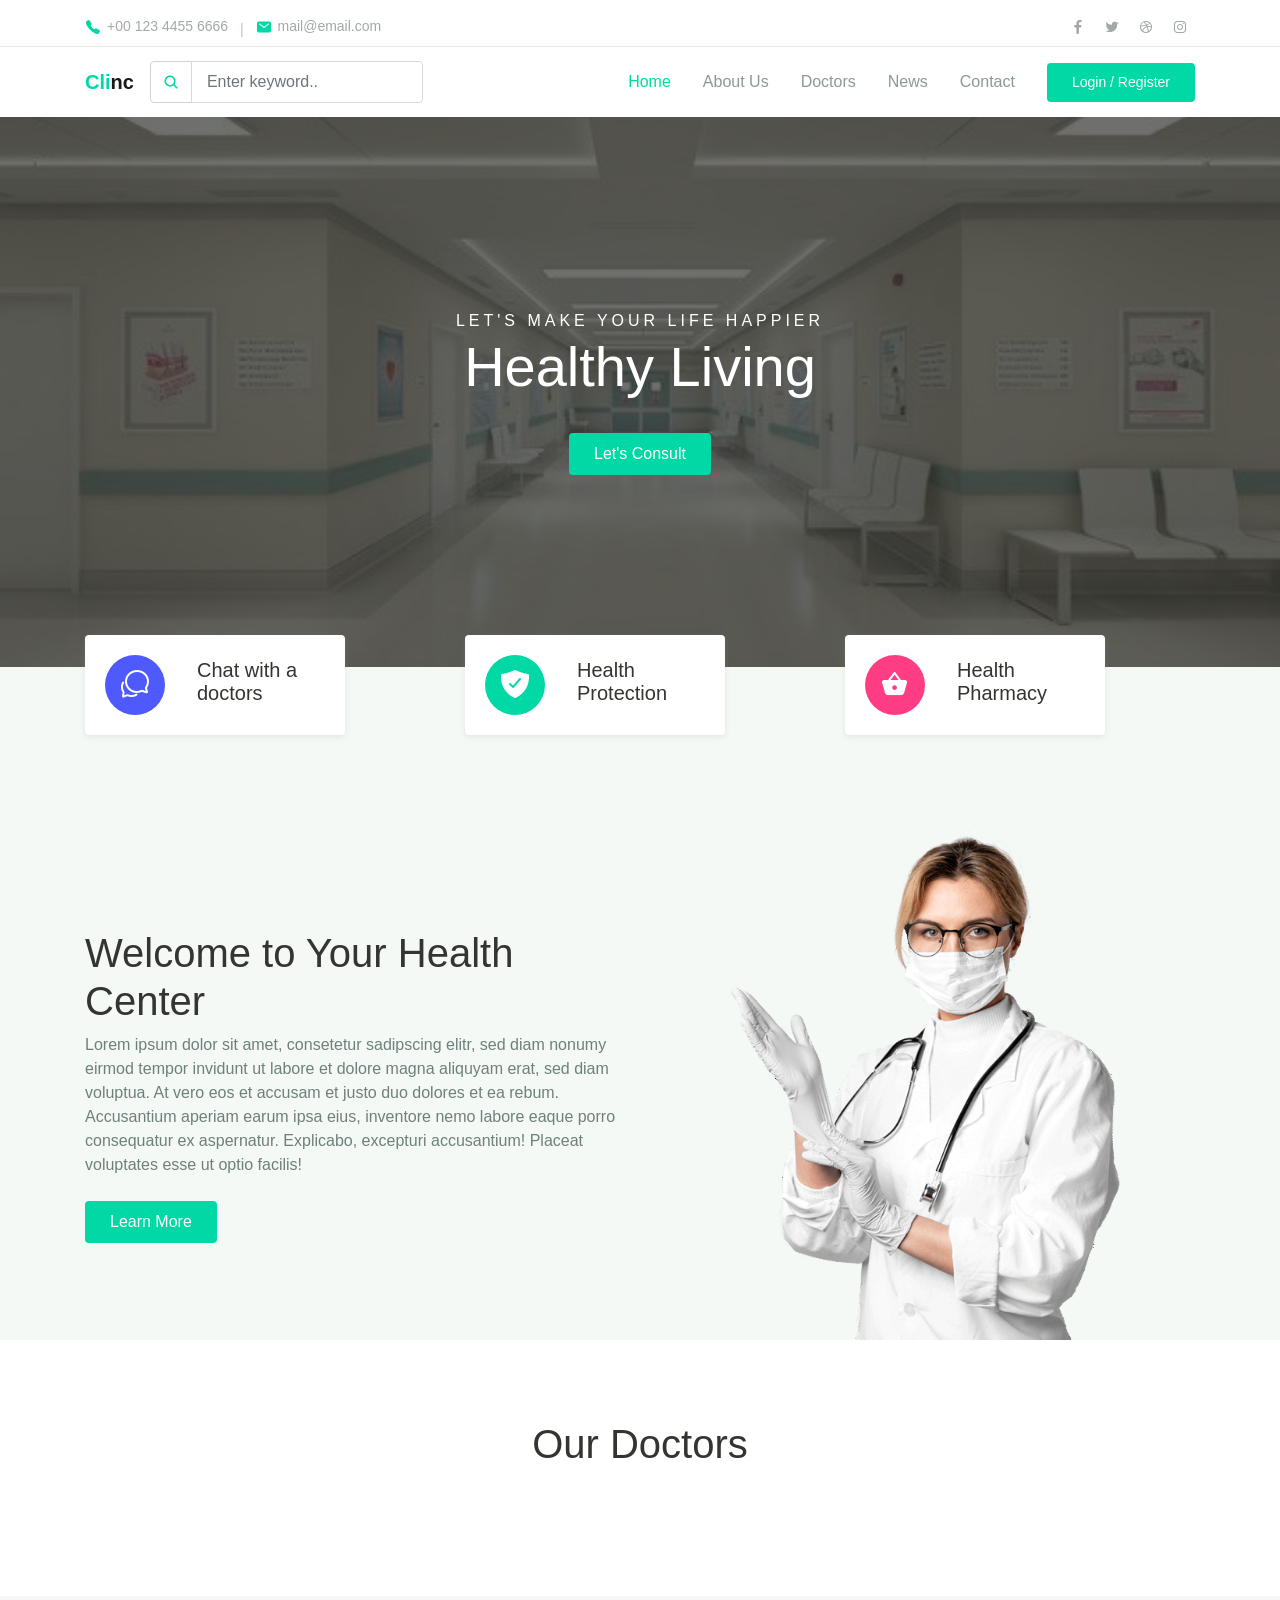
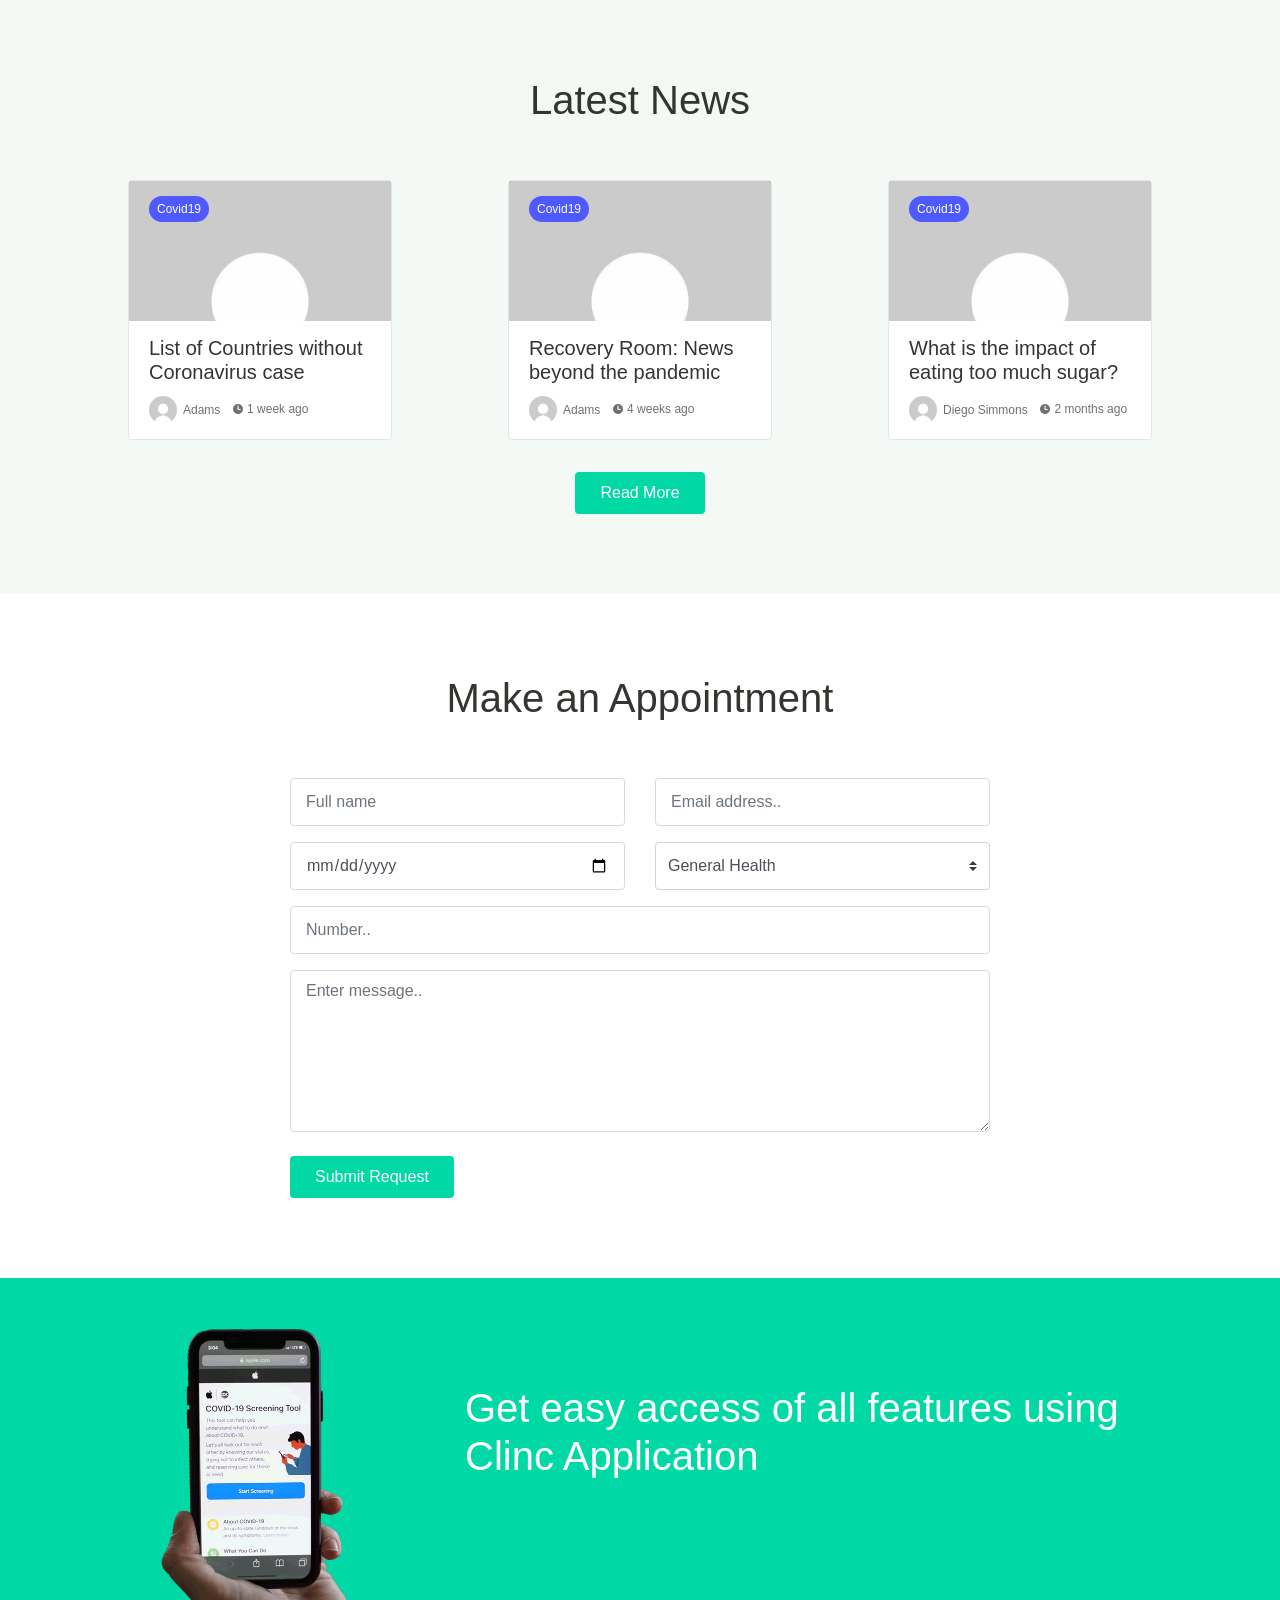
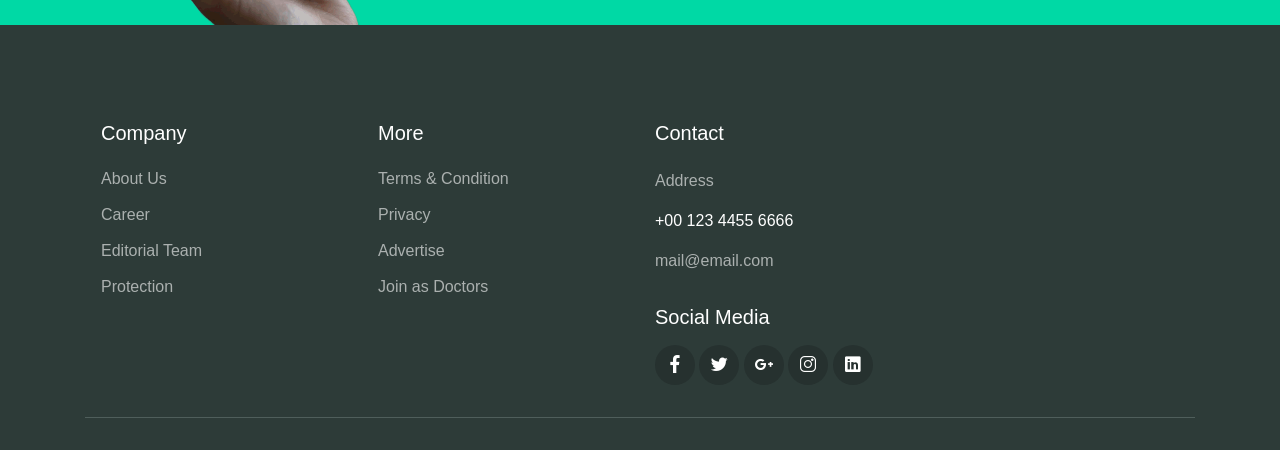
==== commit d63db392: "Clinc" ====
--- a/index.html
+++ b/index.html
@@ -25,7 +25,7 @@
   <div class="back-to-top"></div>
 
   <header>
-    <div class="topbar">
+    <div class="topbar" >
       <div class="container">
         <div class="row">
           <div class="col-sm-8 text-sm">
@@ -430,4 +430,4 @@
 <script src="./assets/js/theme.js"></script>
   
 </body>
-</html>+</html>
--- a/assets/css/theme.css
+++ b/assets/css/theme.css
@@ -64,7 +64,8 @@
   background-color: #00D9A5 !important;
 }
 
-a.bg-primary:hover, a.bg-primary:focus {
+a.bg-primary:hover,
+a.bg-primary:focus {
   background-color: #07be94 !important;
 }
 
@@ -72,7 +73,8 @@
   background-color: #FF3D85 !important;
 }
 
-a.bg-accent:hover, a.bg-accent:focus {
+a.bg-accent:hover,
+a.bg-accent:focus {
   background-color: #e93577 !important;
 }
 
@@ -80,7 +82,8 @@
   background-color: #4E5AFE !important;
 }
 
-a.bg-secondary:hover, a.bg-secondary:focus {
+a.bg-secondary:hover,
+a.bg-secondary:focus {
   background-color: #3d49f0 !important;
 }
 
@@ -88,7 +91,8 @@
   background-color: #96C93D !important;
 }
 
-a.bg-success:hover, a.bg-success:focus {
+a.bg-success:hover,
+a.bg-success:focus {
   background-color: #80b12d !important;
 }
 
@@ -96,7 +100,8 @@
   background-color: #05B4E1 !important;
 }
 
-a.bg-info:hover, a.bg-info:focus {
+a.bg-info:hover,
+a.bg-info:focus {
   background-color: #07a2c8 !important;
 }
 
@@ -104,7 +109,8 @@
   background-color: #EED818 !important;
 }
 
-a.bg-warning:hover, a.bg-warning:focus {
+a.bg-warning:hover,
+a.bg-warning:focus {
   background-color: #d3bf0d !important;
 }
 
@@ -112,7 +118,8 @@
   background-color: #FF4943 !important;
 }
 
-a.bg-danger:hover, a.bg-danger:focus {
+a.bg-danger:hover,
+a.bg-danger:focus {
   background-color: #e73832 !important;
 }
 
@@ -120,7 +127,8 @@
   background-color: #6E807A !important;
 }
 
-a.bg-grey:hover, a.bg-grey:focus {
+a.bg-grey:hover,
+a.bg-grey:focus {
   background-color: #62726d !important;
 }
 
@@ -128,7 +136,8 @@
   background-color: #F5F9F6 !important;
 }
 
-a.bg-light:hover, a.bg-light:focus {
+a.bg-light:hover,
+a.bg-light:focus {
   background-color: #E1EBE8 !important;
 }
 
@@ -136,7 +145,8 @@
   background-color: #343531 !important;
 }
 
-a.bg-dark:hover, a.bg-dark:focus {
+a.bg-dark:hover,
+a.bg-dark:focus {
   background-color: #1e1f1c !important;
 }
 
@@ -144,7 +154,8 @@
   color: #00D9A5 !important;
 }
 
-a.text-primary:hover, a.text-primary:focus {
+a.text-primary:hover,
+a.text-primary:focus {
   color: #07be94 !important;
 }
 
@@ -152,7 +163,8 @@
   color: #FF3D85 !important;
 }
 
-a.text-accent:hover, a.text-accent:focus {
+a.text-accent:hover,
+a.text-accent:focus {
   color: #e93577 !important;
 }
 
@@ -160,7 +172,8 @@
   color: #4E5AFE !important;
 }
 
-a.text-secondary:hover, a.text-secondary:focus {
+a.text-secondary:hover,
+a.text-secondary:focus {
   color: #3d49f0 !important;
 }
 
@@ -168,7 +181,8 @@
   color: #96C93D !important;
 }
 
-a.text-success:hover, a.text-success:focus {
+a.text-success:hover,
+a.text-success:focus {
   color: #80b12d !important;
 }
 
@@ -176,7 +190,8 @@
   color: #05B4E1 !important;
 }
 
-a.text-info:hover, a.text-info:focus {
+a.text-info:hover,
+a.text-info:focus {
   color: #07a2c8 !important;
 }
 
@@ -184,7 +199,8 @@
   color: #EED818 !important;
 }
 
-a.text-warning:hover, a.text-warning:focus {
+a.text-warning:hover,
+a.text-warning:focus {
   color: #d3bf0d !important;
 }
 
@@ -192,7 +208,8 @@
   color: #FF4943 !important;
 }
 
-a.text-danger:hover, a.text-danger:focus {
+a.text-danger:hover,
+a.text-danger:focus {
   color: #e73832 !important;
 }
 
@@ -200,7 +217,8 @@
   color: #6E807A !important;
 }
 
-a.text-grey:hover, a.text-grey:focus {
+a.text-grey:hover,
+a.text-grey:focus {
   color: #62726d !important;
 }
 
@@ -208,7 +226,8 @@
   color: #F5F9F6 !important;
 }
 
-a.text-light:hover, a.text-light:focus {
+a.text-light:hover,
+a.text-light:focus {
   color: #E1EBE8 !important;
 }
 
@@ -216,7 +235,8 @@
   color: #343531 !important;
 }
 
-a.text-dark:hover, a.text-dark:focus {
+a.text-dark:hover,
+a.text-dark:focus {
   color: #1e1f1c !important;
 }
 
@@ -268,21 +288,24 @@
   border-color: transparent;
 }
 
-.btn-primary.disabled, .btn-primary:disabled {
+.btn-primary.disabled,
+.btn-primary:disabled {
   color: #fff;
   background-color: #07be94;
   border-color: transparent;
 }
 
-.btn-primary:not(:disabled):not(.disabled):active, .btn-primary:not(:disabled):not(.disabled).active,
-.show > .btn-primary.dropdown-toggle {
+.btn-primary:not(:disabled):not(.disabled):active,
+.btn-primary:not(:disabled):not(.disabled).active,
+.show>.btn-primary.dropdown-toggle {
   color: #fff;
   background-color: #00D9A5;
   border-color: #07be94;
 }
 
-.btn-primary:not(:disabled):not(.disabled):active:focus, .btn-primary:not(:disabled):not(.disabled).active:focus,
-.show > .btn-primary.dropdown-toggle:focus {
+.btn-primary:not(:disabled):not(.disabled):active:focus,
+.btn-primary:not(:disabled):not(.disabled).active:focus,
+.show>.btn-primary.dropdown-toggle:focus {
   box-shadow: none;
 }
 
@@ -292,21 +315,24 @@
   border-color: transparent;
 }
 
-.btn-accent.disabled, .btn-accent:disabled {
+.btn-accent.disabled,
+.btn-accent:disabled {
   color: #fff;
   background-color: #e93577;
   border-color: transparent;
 }
 
-.btn-accent:not(:disabled):not(.disabled):active, .btn-accent:not(:disabled):not(.disabled).active,
-.show > .btn-accent.dropdown-toggle {
+.btn-accent:not(:disabled):not(.disabled):active,
+.btn-accent:not(:disabled):not(.disabled).active,
+.show>.btn-accent.dropdown-toggle {
   color: #fff;
   background-color: #FF3D85;
   border-color: #e93577;
 }
 
-.btn-accent:not(:disabled):not(.disabled):active:focus, .btn-accent:not(:disabled):not(.disabled).active:focus,
-.show > .btn-accent.dropdown-toggle:focus {
+.btn-accent:not(:disabled):not(.disabled):active:focus,
+.btn-accent:not(:disabled):not(.disabled).active:focus,
+.show>.btn-accent.dropdown-toggle:focus {
   box-shadow: none;
 }
 
@@ -316,21 +342,24 @@
   border-color: transparent;
 }
 
-.btn-secondary.disabled, .btn-secondary:disabled {
+.btn-secondary.disabled,
+.btn-secondary:disabled {
   color: #fff;
   background-color: #3d49f0;
   border-color: transparent;
 }
 
-.btn-secondary:not(:disabled):not(.disabled):active, .btn-secondary:not(:disabled):not(.disabled).active,
-.show > .btn-secondary.dropdown-toggle {
+.btn-secondary:not(:disabled):not(.disabled):active,
+.btn-secondary:not(:disabled):not(.disabled).active,
+.show>.btn-secondary.dropdown-toggle {
   color: #fff;
   background-color: #4E5AFE;
   border-color: #3d49f0;
 }
 
-.btn-secondary:not(:disabled):not(.disabled):active:focus, .btn-secondary:not(:disabled):not(.disabled).active:focus,
-.show > .btn-secondary.dropdown-toggle:focus {
+.btn-secondary:not(:disabled):not(.disabled):active:focus,
+.btn-secondary:not(:disabled):not(.disabled).active:focus,
+.show>.btn-secondary.dropdown-toggle:focus {
   box-shadow: none;
 }
 
@@ -340,21 +369,24 @@
   border-color: transparent;
 }
 
-.btn-success.disabled, .btn-success:disabled {
+.btn-success.disabled,
+.btn-success:disabled {
   color: #fff;
   background-color: #80b12d;
   border-color: transparent;
 }
 
-.btn-success:not(:disabled):not(.disabled):active, .btn-success:not(:disabled):not(.disabled).active,
-.show > .btn-success.dropdown-toggle {
+.btn-success:not(:disabled):not(.disabled):active,
+.btn-success:not(:disabled):not(.disabled).active,
+.show>.btn-success.dropdown-toggle {
   color: #fff;
   background-color: #96C93D;
   border-color: #80b12d;
 }
 
-.btn-success:not(:disabled):not(.disabled):active:focus, .btn-success:not(:disabled):not(.disabled).active:focus,
-.show > .btn-success.dropdown-toggle:focus {
+.btn-success:not(:disabled):not(.disabled):active:focus,
+.btn-success:not(:disabled):not(.disabled).active:focus,
+.show>.btn-success.dropdown-toggle:focus {
   box-shadow: none;
 }
 
@@ -364,21 +396,24 @@
   border-color: transparent;
 }
 
-.btn-info.disabled, .btn-info:disabled {
+.btn-info.disabled,
+.btn-info:disabled {
   color: #fff;
   background-color: #07a2c8;
   border-color: transparent;
 }
 
-.btn-info:not(:disabled):not(.disabled):active, .btn-info:not(:disabled):not(.disabled).active,
-.show > .btn-info.dropdown-toggle {
+.btn-info:not(:disabled):not(.disabled):active,
+.btn-info:not(:disabled):not(.disabled).active,
+.show>.btn-info.dropdown-toggle {
   color: #fff;
   background-color: #05B4E1;
   border-color: #07a2c8;
 }
 
-.btn-info:not(:disabled):not(.disabled):active:focus, .btn-info:not(:disabled):not(.disabled).active:focus,
-.show > .btn-info.dropdown-toggle:focus {
+.btn-info:not(:disabled):not(.disabled):active:focus,
+.btn-info:not(:disabled):not(.disabled).active:focus,
+.show>.btn-info.dropdown-toggle:focus {
   box-shadow: none;
 }
 
@@ -388,21 +423,24 @@
   border-color: transparent;
 }
 
-.btn-warning.disabled, .btn-warning:disabled {
+.btn-warning.disabled,
+.btn-warning:disabled {
   color: #343531;
   background-color: #d3bf0d;
   border-color: transparent;
 }
 
-.btn-warning:not(:disabled):not(.disabled):active, .btn-warning:not(:disabled):not(.disabled).active,
-.show > .btn-warning.dropdown-toggle {
+.btn-warning:not(:disabled):not(.disabled):active,
+.btn-warning:not(:disabled):not(.disabled).active,
+.show>.btn-warning.dropdown-toggle {
   color: #343531;
   background-color: #EED818;
   border-color: #d3bf0d;
 }
 
-.btn-warning:not(:disabled):not(.disabled):active:focus, .btn-warning:not(:disabled):not(.disabled).active:focus,
-.show > .btn-warning.dropdown-toggle:focus {
+.btn-warning:not(:disabled):not(.disabled):active:focus,
+.btn-warning:not(:disabled):not(.disabled).active:focus,
+.show>.btn-warning.dropdown-toggle:focus {
   box-shadow: none;
 }
 
@@ -412,21 +450,24 @@
   border-color: transparent;
 }
 
-.btn-danger.disabled, .btn-danger:disabled {
+.btn-danger.disabled,
+.btn-danger:disabled {
   color: #fff;
   background-color: #e73832;
   border-color: transparent;
 }
 
-.btn-danger:not(:disabled):not(.disabled):active, .btn-danger:not(:disabled):not(.disabled).active,
-.show > .btn-danger.dropdown-toggle {
+.btn-danger:not(:disabled):not(.disabled):active,
+.btn-danger:not(:disabled):not(.disabled).active,
+.show>.btn-danger.dropdown-toggle {
   color: #fff;
   background-color: #FF4943;
   border-color: #e73832;
 }
 
-.btn-danger:not(:disabled):not(.disabled):active:focus, .btn-danger:not(:disabled):not(.disabled).active:focus,
-.show > .btn-danger.dropdown-toggle:focus {
+.btn-danger:not(:disabled):not(.disabled):active:focus,
+.btn-danger:not(:disabled):not(.disabled).active:focus,
+.show>.btn-danger.dropdown-toggle:focus {
   box-shadow: none;
 }
 
@@ -442,28 +483,32 @@
   border-color: transparent;
 }
 
-.btn-light:focus, .btn-light.focus {
+.btn-light:focus,
+.btn-light.focus {
   color: #343531;
   background-color: #d5dfdc;
   border-color: transparent;
   box-shadow: none;
 }
 
-.btn-light.disabled, .btn-light:disabled {
+.btn-light.disabled,
+.btn-light:disabled {
   color: #343531;
   background-color: #d0ddd9;
   border-color: transparent;
 }
 
-.btn-light:not(:disabled):not(.disabled):active, .btn-light:not(:disabled):not(.disabled).active,
-.show > .btn-light.dropdown-toggle {
+.btn-light:not(:disabled):not(.disabled):active,
+.btn-light:not(:disabled):not(.disabled).active,
+.show>.btn-light.dropdown-toggle {
   color: #343531;
   background-color: #F5F9F6;
   border-color: #d0ddd9;
 }
 
-.btn-light:not(:disabled):not(.disabled):active:focus, .btn-light:not(:disabled):not(.disabled).active:focus,
-.show > .btn-light.dropdown-toggle:focus {
+.btn-light:not(:disabled):not(.disabled):active:focus,
+.btn-light:not(:disabled):not(.disabled).active:focus,
+.show>.btn-light.dropdown-toggle:focus {
   box-shadow: none;
 }
 
@@ -473,21 +518,24 @@
   border-color: transparent;
 }
 
-.btn-dark.disabled, .btn-dark:disabled {
+.btn-dark.disabled,
+.btn-dark:disabled {
   color: #fff;
   background-color: #1e1f1c;
   border-color: transparent;
 }
 
-.btn-dark:not(:disabled):not(.disabled):active, .btn-dark:not(:disabled):not(.disabled).active,
-.show > .btn-dark.dropdown-toggle {
+.btn-dark:not(:disabled):not(.disabled):active,
+.btn-dark:not(:disabled):not(.disabled).active,
+.show>.btn-dark.dropdown-toggle {
   color: #fff;
   background-color: #343531;
   border-color: #1e1f1c;
 }
 
-.btn-dark:not(:disabled):not(.disabled):active:focus, .btn-dark:not(:disabled):not(.disabled).active:focus,
-.show > .btn-dark.dropdown-toggle:focus {
+.btn-dark:not(:disabled):not(.disabled):active:focus,
+.btn-dark:not(:disabled):not(.disabled).active:focus,
+.show>.btn-dark.dropdown-toggle:focus {
   box-shadow: none;
 }
 
@@ -504,14 +552,22 @@
   border-color: transparent;
 }
 
-.btn-primary:focus, .btn-primary.focus,
-.btn-accent:focus, .btn-accent.focus,
-.btn-secondary:focus, .btn-secondary.focus,
-.btn-success:focus, .btn-success.focus,
-.btn-info:focus, .btn-info.focus,
-.btn-warning:focus, .btn-warning.focus,
-.btn-danger:focus, .btn-danger.focus,
-.btn-dark:focus, .btn-dark.focus {
+.btn-primary:focus,
+.btn-primary.focus,
+.btn-accent:focus,
+.btn-accent.focus,
+.btn-secondary:focus,
+.btn-secondary.focus,
+.btn-success:focus,
+.btn-success.focus,
+.btn-info:focus,
+.btn-info.focus,
+.btn-warning:focus,
+.btn-warning.focus,
+.btn-danger:focus,
+.btn-danger.focus,
+.btn-dark:focus,
+.btn-dark.focus {
   color: #fff;
   background-color: #475351;
   border-color: transparent;
@@ -529,24 +585,28 @@
   border-color: #00D9A5;
 }
 
-.btn-outline-primary:focus, .btn-outline-primary.focus {
-  box-shadow: none;
-}
-
-.btn-outline-primary.disabled, .btn-outline-primary:disabled {
+.btn-outline-primary:focus,
+.btn-outline-primary.focus {
+  box-shadow: none;
+}
+
+.btn-outline-primary.disabled,
+.btn-outline-primary:disabled {
   color: #00D9A5;
   background-color: transparent;
 }
 
-.btn-outline-primary:not(:disabled):not(.disabled):active, .btn-outline-primary:not(:disabled):not(.disabled).active,
-.show > .btn-outline-primary.dropdown-toggle {
+.btn-outline-primary:not(:disabled):not(.disabled):active,
+.btn-outline-primary:not(:disabled):not(.disabled).active,
+.show>.btn-outline-primary.dropdown-toggle {
   color: #fff;
   background-color: #00D9A5;
   border-color: #00D9A5;
 }
 
-.btn-outline-primary:not(:disabled):not(.disabled):active:focus, .btn-outline-primary:not(:disabled):not(.disabled).active:focus,
-.show > .btn-outline-primary.dropdown-toggle:focus {
+.btn-outline-primary:not(:disabled):not(.disabled):active:focus,
+.btn-outline-primary:not(:disabled):not(.disabled).active:focus,
+.show>.btn-outline-primary.dropdown-toggle:focus {
   box-shadow: none;
 }
 
@@ -561,24 +621,28 @@
   border-color: #FF3D85;
 }
 
-.btn-outline-accent:focus, .btn-outline-accent.focus {
-  box-shadow: none;
-}
-
-.btn-outline-accent.disabled, .btn-outline-accent:disabled {
+.btn-outline-accent:focus,
+.btn-outline-accent.focus {
+  box-shadow: none;
+}
+
+.btn-outline-accent.disabled,
+.btn-outline-accent:disabled {
   color: #FF3D85;
   background-color: transparent;
 }
 
-.btn-outline-accent:not(:disabled):not(.disabled):active, .btn-outline-accent:not(:disabled):not(.disabled).active,
-.show > .btn-outline-accent.dropdown-toggle {
+.btn-outline-accent:not(:disabled):not(.disabled):active,
+.btn-outline-accent:not(:disabled):not(.disabled).active,
+.show>.btn-outline-accent.dropdown-toggle {
   color: #fff;
   background-color: #FF3D85;
   border-color: #FF3D85;
 }
 
-.btn-outline-accent:not(:disabled):not(.disabled):active:focus, .btn-outline-accent:not(:disabled):not(.disabled).active:focus,
-.show > .btn-outline-accent.dropdown-toggle:focus {
+.btn-outline-accent:not(:disabled):not(.disabled):active:focus,
+.btn-outline-accent:not(:disabled):not(.disabled).active:focus,
+.show>.btn-outline-accent.dropdown-toggle:focus {
   box-shadow: none;
 }
 
@@ -593,24 +657,28 @@
   border-color: #4E5AFE;
 }
 
-.btn-outline-secondary:focus, .btn-outline-secondary.focus {
-  box-shadow: none;
-}
-
-.btn-outline-secondary.disabled, .btn-outline-secondary:disabled {
+.btn-outline-secondary:focus,
+.btn-outline-secondary.focus {
+  box-shadow: none;
+}
+
+.btn-outline-secondary.disabled,
+.btn-outline-secondary:disabled {
   color: #4E5AFE;
   background-color: transparent;
 }
 
-.btn-outline-secondary:not(:disabled):not(.disabled):active, .btn-outline-secondary:not(:disabled):not(.disabled).active,
-.show > .btn-outline-secondary.dropdown-toggle {
+.btn-outline-secondary:not(:disabled):not(.disabled):active,
+.btn-outline-secondary:not(:disabled):not(.disabled).active,
+.show>.btn-outline-secondary.dropdown-toggle {
   color: #fff;
   background-color: #4E5AFE;
   border-color: #4E5AFE;
 }
 
-.btn-outline-secondary:not(:disabled):not(.disabled):active:focus, .btn-outline-secondary:not(:disabled):not(.disabled).active:focus,
-.show > .btn-outline-secondary.dropdown-toggle:focus {
+.btn-outline-secondary:not(:disabled):not(.disabled):active:focus,
+.btn-outline-secondary:not(:disabled):not(.disabled).active:focus,
+.show>.btn-outline-secondary.dropdown-toggle:focus {
   box-shadow: none;
 }
 
@@ -625,24 +693,28 @@
   border-color: #96C93D;
 }
 
-.btn-outline-success:focus, .btn-outline-success.focus {
-  box-shadow: none;
-}
-
-.btn-outline-success.disabled, .btn-outline-success:disabled {
+.btn-outline-success:focus,
+.btn-outline-success.focus {
+  box-shadow: none;
+}
+
+.btn-outline-success.disabled,
+.btn-outline-success:disabled {
   color: #96C93D;
   background-color: transparent;
 }
 
-.btn-outline-success:not(:disabled):not(.disabled):active, .btn-outline-success:not(:disabled):not(.disabled).active,
-.show > .btn-outline-success.dropdown-toggle {
+.btn-outline-success:not(:disabled):not(.disabled):active,
+.btn-outline-success:not(:disabled):not(.disabled).active,
+.show>.btn-outline-success.dropdown-toggle {
   color: #fff;
   background-color: #96C93D;
   border-color: #96C93D;
 }
 
-.btn-outline-success:not(:disabled):not(.disabled):active:focus, .btn-outline-success:not(:disabled):not(.disabled).active:focus,
-.show > .btn-outline-success.dropdown-toggle:focus {
+.btn-outline-success:not(:disabled):not(.disabled):active:focus,
+.btn-outline-success:not(:disabled):not(.disabled).active:focus,
+.show>.btn-outline-success.dropdown-toggle:focus {
   box-shadow: none;
 }
 
@@ -657,24 +729,28 @@
   border-color: #05B4E1;
 }
 
-.btn-outline-info:focus, .btn-outline-info.focus {
-  box-shadow: none;
-}
-
-.btn-outline-info.disabled, .btn-outline-info:disabled {
+.btn-outline-info:focus,
+.btn-outline-info.focus {
+  box-shadow: none;
+}
+
+.btn-outline-info.disabled,
+.btn-outline-info:disabled {
   color: #05B4E1;
   background-color: transparent;
 }
 
-.btn-outline-info:not(:disabled):not(.disabled):active, .btn-outline-info:not(:disabled):not(.disabled).active,
-.show > .btn-outline-info.dropdown-toggle {
+.btn-outline-info:not(:disabled):not(.disabled):active,
+.btn-outline-info:not(:disabled):not(.disabled).active,
+.show>.btn-outline-info.dropdown-toggle {
   color: #fff;
   background-color: #05B4E1;
   border-color: #05B4E1;
 }
 
-.btn-outline-info:not(:disabled):not(.disabled):active:focus, .btn-outline-info:not(:disabled):not(.disabled).active:focus,
-.show > .btn-outline-info.dropdown-toggle:focus {
+.btn-outline-info:not(:disabled):not(.disabled):active:focus,
+.btn-outline-info:not(:disabled):not(.disabled).active:focus,
+.show>.btn-outline-info.dropdown-toggle:focus {
   box-shadow: none;
 }
 
@@ -689,24 +765,28 @@
   border-color: #EED818;
 }
 
-.btn-outline-warning:focus, .btn-outline-warning.focus {
-  box-shadow: none;
-}
-
-.btn-outline-warning.disabled, .btn-outline-warning:disabled {
+.btn-outline-warning:focus,
+.btn-outline-warning.focus {
+  box-shadow: none;
+}
+
+.btn-outline-warning.disabled,
+.btn-outline-warning:disabled {
   color: #EED818;
   background-color: transparent;
 }
 
-.btn-outline-warning:not(:disabled):not(.disabled):active, .btn-outline-warning:not(:disabled):not(.disabled).active,
-.show > .btn-outline-warning.dropdown-toggle {
+.btn-outline-warning:not(:disabled):not(.disabled):active,
+.btn-outline-warning:not(:disabled):not(.disabled).active,
+.show>.btn-outline-warning.dropdown-toggle {
   color: #212529;
   background-color: #EED818;
   border-color: #EED818;
 }
 
-.btn-outline-warning:not(:disabled):not(.disabled):active:focus, .btn-outline-warning:not(:disabled):not(.disabled).active:focus,
-.show > .btn-outline-warning.dropdown-toggle:focus {
+.btn-outline-warning:not(:disabled):not(.disabled):active:focus,
+.btn-outline-warning:not(:disabled):not(.disabled).active:focus,
+.show>.btn-outline-warning.dropdown-toggle:focus {
   box-shadow: none;
 }
 
@@ -721,24 +801,28 @@
   border-color: #FF4943;
 }
 
-.btn-outline-danger:focus, .btn-outline-danger.focus {
-  box-shadow: none;
-}
-
-.btn-outline-danger.disabled, .btn-outline-danger:disabled {
+.btn-outline-danger:focus,
+.btn-outline-danger.focus {
+  box-shadow: none;
+}
+
+.btn-outline-danger.disabled,
+.btn-outline-danger:disabled {
   color: #FF4943;
   background-color: transparent;
 }
 
-.btn-outline-danger:not(:disabled):not(.disabled):active, .btn-outline-danger:not(:disabled):not(.disabled).active,
-.show > .btn-outline-danger.dropdown-toggle {
+.btn-outline-danger:not(:disabled):not(.disabled):active,
+.btn-outline-danger:not(:disabled):not(.disabled).active,
+.show>.btn-outline-danger.dropdown-toggle {
   color: #fff;
   background-color: #FF4943;
   border-color: #FF4943;
 }
 
-.btn-outline-danger:not(:disabled):not(.disabled):active:focus, .btn-outline-danger:not(:disabled):not(.disabled).active:focus,
-.show > .btn-outline-danger.dropdown-toggle:focus {
+.btn-outline-danger:not(:disabled):not(.disabled):active:focus,
+.btn-outline-danger:not(:disabled):not(.disabled).active:focus,
+.show>.btn-outline-danger.dropdown-toggle:focus {
   box-shadow: none;
 }
 
@@ -753,24 +837,28 @@
   border-color: #F5F9F6;
 }
 
-.btn-outline-light:focus, .btn-outline-light.focus {
-  box-shadow: none;
-}
-
-.btn-outline-light.disabled, .btn-outline-light:disabled {
+.btn-outline-light:focus,
+.btn-outline-light.focus {
+  box-shadow: none;
+}
+
+.btn-outline-light.disabled,
+.btn-outline-light:disabled {
   color: #F5F9F6;
   background-color: transparent;
 }
 
-.btn-outline-light:not(:disabled):not(.disabled):active, .btn-outline-light:not(:disabled):not(.disabled).active,
-.show > .btn-outline-light.dropdown-toggle {
+.btn-outline-light:not(:disabled):not(.disabled):active,
+.btn-outline-light:not(:disabled):not(.disabled).active,
+.show>.btn-outline-light.dropdown-toggle {
   color: #343531;
   background-color: #F5F9F6;
   border-color: #F5F9F6;
 }
 
-.btn-outline-light:not(:disabled):not(.disabled):active:focus, .btn-outline-light:not(:disabled):not(.disabled).active:focus,
-.show > .btn-outline-light.dropdown-toggle:focus {
+.btn-outline-light:not(:disabled):not(.disabled):active:focus,
+.btn-outline-light:not(:disabled):not(.disabled).active:focus,
+.show>.btn-outline-light.dropdown-toggle:focus {
   box-shadow: none;
 }
 
@@ -785,24 +873,28 @@
   border-color: #343531;
 }
 
-.btn-outline-dark:focus, .btn-outline-dark.focus {
-  box-shadow: none;
-}
-
-.btn-outline-dark.disabled, .btn-outline-dark:disabled {
+.btn-outline-dark:focus,
+.btn-outline-dark.focus {
+  box-shadow: none;
+}
+
+.btn-outline-dark.disabled,
+.btn-outline-dark:disabled {
   color: #343531;
   background-color: transparent;
 }
 
-.btn-outline-dark:not(:disabled):not(.disabled):active, .btn-outline-dark:not(:disabled):not(.disabled).active,
-.show > .btn-outline-dark.dropdown-toggle {
+.btn-outline-dark:not(:disabled):not(.disabled):active,
+.btn-outline-dark:not(:disabled):not(.disabled).active,
+.show>.btn-outline-dark.dropdown-toggle {
   color: #fff;
   background-color: #343531;
   border-color: #343531;
 }
 
-.btn-outline-dark:not(:disabled):not(.disabled):active:focus, .btn-outline-dark:not(:disabled):not(.disabled).active:focus,
-.show > .btn-outline-dark.dropdown-toggle:focus {
+.btn-outline-dark:not(:disabled):not(.disabled):active:focus,
+.btn-outline-dark:not(:disabled):not(.disabled).active:focus,
+.show>.btn-outline-dark.dropdown-toggle:focus {
   box-shadow: none;
 }
 
@@ -817,11 +909,13 @@
   text-decoration: underline;
 }
 
-.btn-link:focus, .btn-link.focus {
+.btn-link:focus,
+.btn-link.focus {
   text-decoration: underline;
 }
 
-.btn-link:disabled, .btn-link.disabled {
+.btn-link:disabled,
+.btn-link.disabled {
   color: #6E807A;
   pointer-events: none;
 }
@@ -829,6 +923,7 @@
 
 .topbar {
   border-bottom: 1px solid #E8EEE4;
+  margin-top: 10px;
 }
 
 .topbar .row {
@@ -886,7 +981,7 @@
   text-decoration: none;
 }
 
-.breadcrumb-dark .breadcrumb-item + .breadcrumb-item::before {
+.breadcrumb-dark .breadcrumb-item+.breadcrumb-item::before {
   display: inline-block;
   padding-right: 0.5rem;
   color: rgba(255, 255, 255, 0.8);
@@ -926,12 +1021,13 @@
   color: rgba(110, 128, 122, 0.8);
 }
 
-.navbar-light .navbar-nav .nav-link:hover, .navbar-light .navbar-nav .nav-link:focus {
+.navbar-light .navbar-nav .nav-link:hover,
+.navbar-light .navbar-nav .nav-link:focus {
   color: #6E807A;
 }
 
-.navbar-light .navbar-nav .show > .nav-link,
-.navbar-light .navbar-nav .active > .nav-link,
+.navbar-light .navbar-nav .show>.nav-link,
+.navbar-light .navbar-nav .active>.nav-link,
 .navbar-light .navbar-nav .nav-link.show,
 .navbar-light .navbar-nav .nav-link.active {
   font-weight: 500;
@@ -944,10 +1040,12 @@
     margin-top: 0;
     border-top: none;
   }
+
   .navbar-expand-sm .navbar-nav .nav-link {
     padding-right: 16px;
     padding-left: 16px;
   }
+
   .navbar-expand-sm .navbar-nav {
     align-items: center;
   }
@@ -958,10 +1056,12 @@
     margin-top: 0;
     border-top: none;
   }
+
   .navbar-expand-md .navbar-nav .nav-link {
     padding-right: 16px;
     padding-left: 16px;
   }
+
   .navbar-expand-md .navbar-nav {
     align-items: center;
   }
@@ -972,10 +1072,12 @@
     margin-top: 0;
     border-top: none;
   }
+
   .navbar-expand-lg .navbar-nav .nav-link {
     padding-right: 16px;
     padding-left: 16px;
   }
+
   .navbar-expand-lg .navbar-nav {
     align-items: center;
   }
@@ -986,10 +1088,12 @@
     margin-top: 0;
     border-top: none;
   }
+
   .navbar-expand-xl .navbar-nav .nav-link {
     padding-right: 16px;
     padding-left: 16px;
   }
+
   .navbar-expand-xl .navbar-nav {
     align-items: center;
   }
@@ -1087,7 +1191,7 @@
   overflow: hidden;
 }
 
-.img-place > img {
+.img-place>img {
   width: 100%;
   height: 100%;
 }
@@ -1118,7 +1222,7 @@
   background-color: #343531;
 }
 
-.bg-image > * {
+.bg-image>* {
   position: relative;
   z-index: 10;
 }
@@ -1168,8 +1272,8 @@
   border-top: 2px solid #555;
   border-right: 2px solid #555;
   -webkit-transform: rotate(-45deg);
-     -moz-transform: rotate(-45deg);
-          transform: rotate(-45deg);
+  -moz-transform: rotate(-45deg);
+  transform: rotate(-45deg);
 }
 
 .back-to-top:hover {
